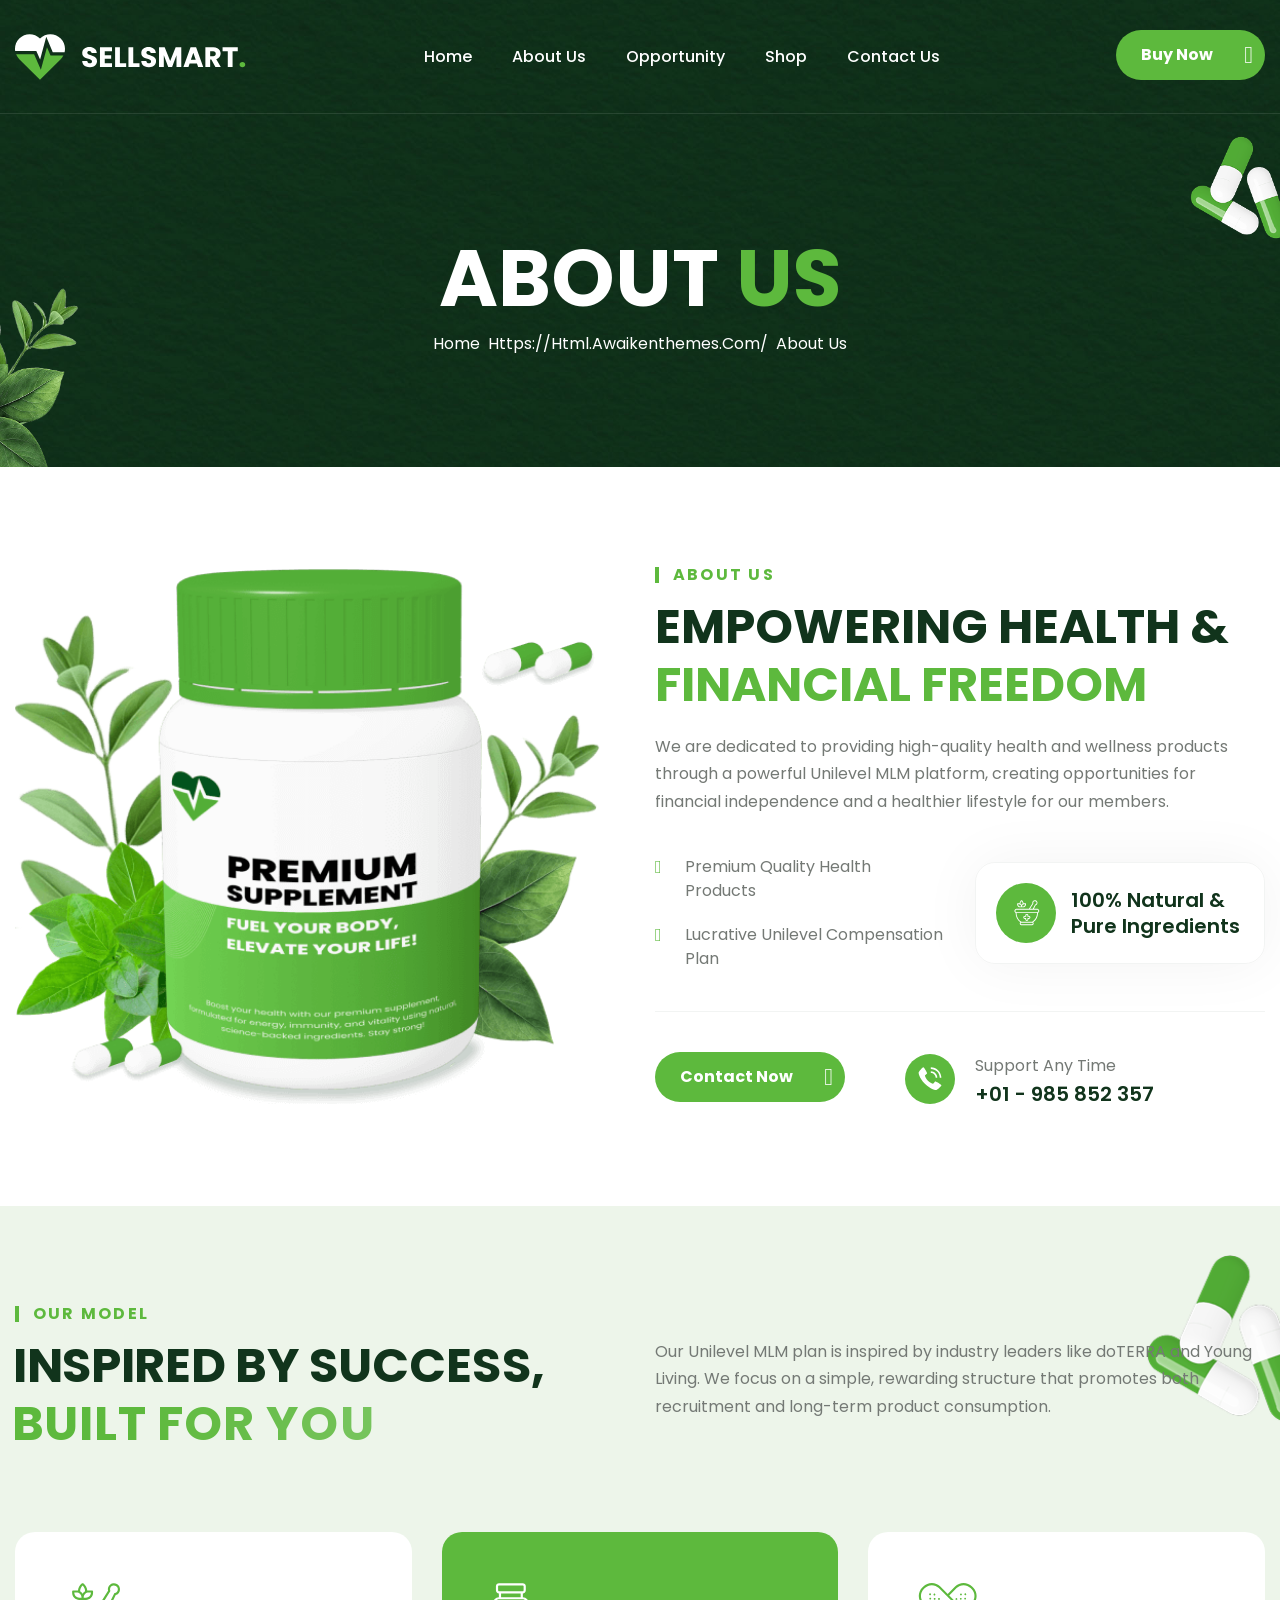
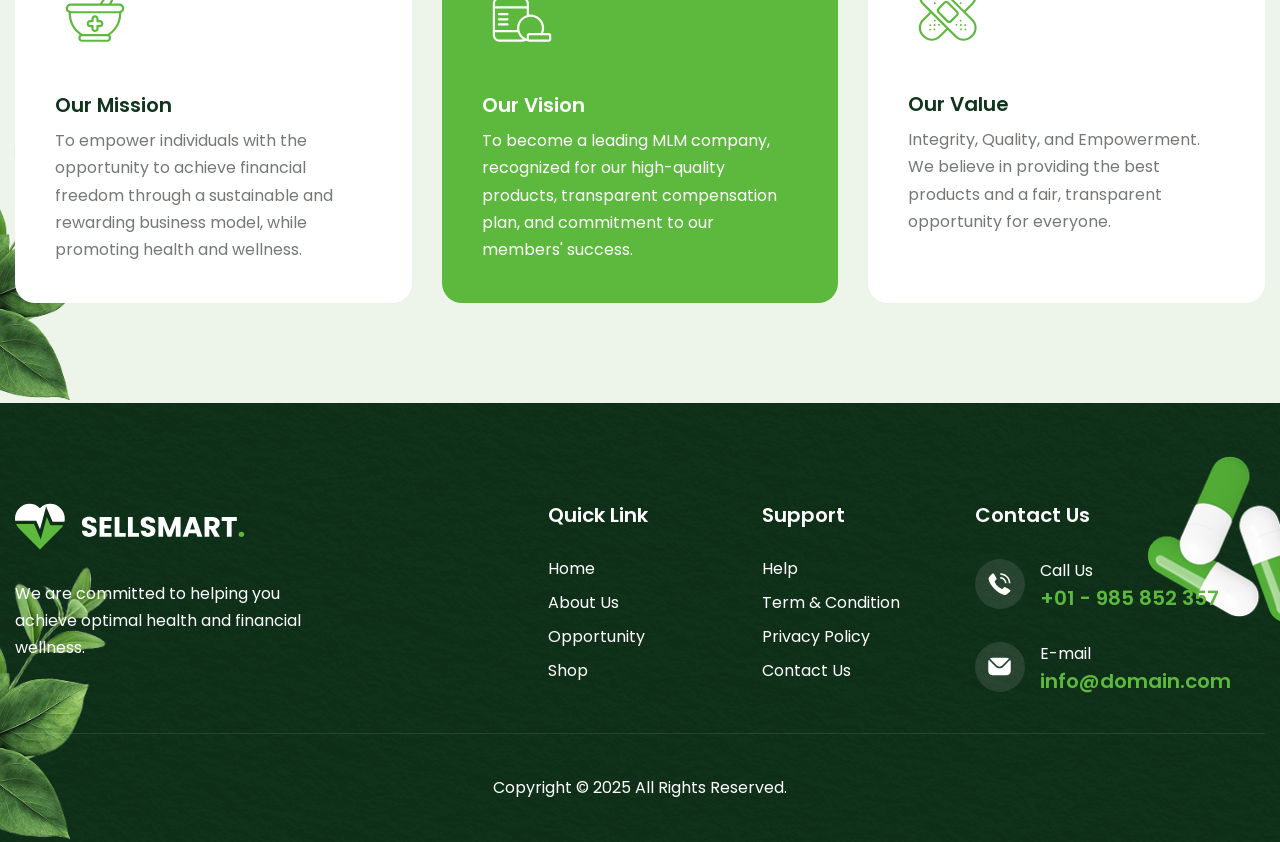
==== public/frontend/about.html @ 07cdd096 "frontend prototype" ====
<!DOCTYPE html>
<html lang="zxx">

<!-- Mirrored from html.awaikenthemes.com/sellsmart/health-supplements/about.html by HTTrack Website Copier/3.x [XR&CO'2014], Mon, 13 Oct 2025 03:26:21 GMT -->
<head>
	<!-- Meta -->
	<meta charset="utf-8">
	<meta http-equiv="X-UA-Compatible" content="IE=edge">
	<meta name="viewport" content="width=device-width, initial-scale=1.0, maximum-scale=1">
	<meta name="description" content="">
	<meta name="keywords" content="">
	<meta name="author" content="Awaiken">
	<!-- Page Title -->
    <title>Gawis Herbal - Unilevel MLM Platform</title>
	<!-- Favicon Icon -->
	<link rel="shortcut icon" type="image/x-icon" href="images/favicon.png">
	<!-- Google Fonts Css-->
	<link rel="preconnect" href="https://fonts.googleapis.com/">
    <link rel="preconnect" href="https://fonts.gstatic.com/" crossorigin>
    <link href="https://fonts.googleapis.com/css2?family=Poppins:ital,wght@0,100;0,200;0,300;0,400;0,500;0,600;0,700;0,800;0,900;1,100;1,200;1,300;1,400;1,500;1,600;1,700;1,800;1,900&amp;display=swap" rel="stylesheet">
	<!-- Bootstrap Css -->
	<link href="css/bootstrap.min.css" rel="stylesheet" media="screen">
	<!-- SlickNav Css -->
	<link href="css/slicknav.min.css" rel="stylesheet">
	<!-- Swiper Css -->
	<link rel="stylesheet" href="css/swiper-bundle.min.css">
	<!-- Font Awesome Icon Css-->
	<link href="css/all.min.css" rel="stylesheet" media="screen">
	<!-- Animated Css -->
	<link href="css/animate.css" rel="stylesheet">
    <!-- Magnific Popup Core Css File -->
	<link rel="stylesheet" href="css/magnific-popup.css">
	<!-- Mouse Cursor Css File -->
	<link rel="stylesheet" href="css/mousecursor.css">
	<!-- Main Custom Css -->
	<link href="css/custom.css" rel="stylesheet" media="screen">
</head>
<body>

    <!-- Preloader Start -->
	<div class="preloader">
		<div class="loading-container">
			<div class="loading"></div>
			<div id="loading-icon"><img src="images/loader.svg" alt=""></div>
		</div>
	</div>
	<!-- Preloader End -->

    <!-- Header Start -->
	<header class="main-header">
		<div class="header-sticky">
			<nav class="navbar navbar-expand-lg">
				<div class="container">
					<!-- Logo Start -->
					<a class="navbar-brand" href="index.html">
						<img src="images/logo.svg" alt="Logo">
					</a>
					<!-- Logo End -->

					<!-- Main Menu Start -->
					<div class="collapse navbar-collapse main-menu">
                        <div class="nav-menu-wrapper">
                            <ul class="navbar-nav mr-auto" id="menu">
                                <li class="nav-item"><a class="nav-link" href="index.html">Home</a></li>
                                <li class="nav-item"><a class="nav-link" href="about.html">About Us</a></li>
                                <li class="nav-item"><a class="nav-link" href="opportunity.html">Opportunity</a></li>
                                <li class="nav-item"><a class="nav-link" href="shop.html">Shop</a></li>
                                <li class="nav-item"><a class="nav-link" href="contact.html">Contact Us</a></li>
                            </ul>
                        </div>

                        <!-- Header Contact Btn Start -->
                        <div class="header-contact-btn">
                            <a href="shop.html" class="btn-default btn-highlighted">Buy Now</a>
                        </div>
                        <!-- Header Contact Btn End -->
					</div>
					<!-- Main Menu End -->
					<div class="navbar-toggle"></div>
				</div>
			</nav>
			<div class="responsive-menu"></div>
		</div>
	</header>
	<!-- Header End -->

    <!-- Page Header Start -->
	<div class="page-header">
		<div class="container">
			<div class="row">
				<div class="col-lg-12">
					<!-- Page Header Box Start -->
					<div class="page-header-box">
						<h1 class="text-anime-style-3" data-cursor="-opaque">About <span>us</span></h1>
						<nav class="wow fadeInUp">
							<ol class="breadcrumb">
								<li class="breadcrumb-item"><a href="index.html">home</a></li>
								<li class="breadcrumb-item active" aria-current="page">about us</li>
							</ol>
						</nav>
					</div>
					<!-- Page Header Box End -->
				</div>
			</div>
		</div>
	</div>
	<!-- Page Header End -->

    <!-- About Us Section Start -->
    <div class="about-us">
        <div class="container">
            <div class="row align-items-center">
                <div class="col-lg-6">
                    <!-- About Images Start -->
                    <div class="about-images">
                        <figure>
                            <img src="images/about-img.png" alt="">
                        </figure>
                    </div>
                    <!-- About Images End -->
                </div>

                <div class="col-lg-6">
                    <!-- About us Content Start -->
                    <div class="about-us-content">
                        <!-- Section Title Start -->
                        <div class="section-title">
                            <h3 class="wow fadeInUp">about us</h3>
                            <h2 class="text-anime-style-3" data-cursor="-opaque">Empowering Health & <span>Financial Freedom</span></h2>
                            <p class="wow fadeInUp" data-wow-delay="0.2s">We are dedicated to providing high-quality health and wellness products through a powerful Unilevel MLM platform, creating opportunities for financial independence and a healthier lifestyle for our members.</p>
                        </div>
                        <!-- Section Title End -->

                        <!-- About Us Body Start -->
                        <div class="about-us-body wow fadeInUp" data-wow-delay="0.4s">
                            <!-- About Us List Start -->
                            <div class="about-us-list">
                                <ul>
                                    <li>Premium Quality Health Products</li>
                                    <li>Lucrative Unilevel Compensation Plan</li>
                                </ul>
                            </div>
                            <!-- About Us List End -->

                            <!-- About Body Item Start -->
                            <div class="about-body-item">
                                <div class="icon-box">
                                    <img src="images/icon-about-body.svg" alt="">
                                </div>
                                <div class="about-body-item-title">
                                    <h3>100% Natural & Pure Ingredients</h3>
                                </div>
                            </div>
                            <!-- About Body Item End -->
                        </div>
                        <!-- About Us Body End -->

                        <!-- About Us Footer Start -->
                        <div class="about-us-footer wow fadeInUp" data-wow-delay="0.6s">
                            <!-- About Us Button Start -->
                            <div class="about-us-btn">
                                <a href="contact.html" class="btn-default">Contact Now</a>
                            </div>
                            <!-- About Us Button End -->

                            <!-- About Contact Box Start -->
                            <div class="about-contact-box">
                                <div class="icon-box">
                                    <img src="images/icon-phone.svg" alt="">
                                </div>
                                <div class="about-contact-box-content">
                                    <p>Support Any Time</p>
                                    <h3><a href="tel:985852357">+01 - 985 852 357</a></h3>
                                </div>
                            </div>
                            <!-- About Contact Box End -->
                        </div>
                        <!-- About Us Footer End -->
                    </div>
                    <!-- About us Content End -->
                </div>
            </div>
        </div>
    </div>
    <!-- About Us Section End -->

    <!-- Our Approach Section Start -->
    <div class="our-approach">
        <div class="container">
            <div class="row section-row align-items-center">
                <div class="col-lg-6">
                    <!-- Section Title Start -->
                    <div class="section-title">
                        <h3 class="wow fadeInUp">Our Model</h3>
                        <h2 class="text-anime-style-3" data-cursor="-opaque">Inspired by Success, <span>Built for You</span></h2>
                    </div>
                    <!-- Section Title End -->
                </div>

                <div class="col-lg-6">
                    <!-- Section Title Content Start -->
                    <div class="section-title-content wow fadeInUp" data-wow-delay="0.2s">
                        <p>Our Unilevel MLM plan is inspired by industry leaders like doTERRA and Young Living. We focus on a simple, rewarding structure that promotes both recruitment and long-term product consumption.</p>
                    </div>
                    <!-- Section Title Content End -->
                </div>
            </div>

            <div class="row approach-list">
                <div class="col-lg-4 col-md-6">
                    <!-- Approach Item Start -->
                    <div class="approach-item wow fadeInUp">
                        <div class="icon-box">
                            <img src="images/icon-approach-1.svg" alt="">
                        </div>
                        <div class="approach-item-content">
                            <h3>Our mission</h3>
                            <p>To empower individuals with the opportunity to achieve financial freedom through a sustainable and rewarding business model, while promoting health and wellness.</p>
                        </div>
                    </div>
                    <!-- Approach Item End -->
                </div>

                <div class="col-lg-4 col-md-6">
                    <!-- Approach Item Start -->
                    <div class="approach-item active wow fadeInUp" data-wow-delay="0.2s">
                        <div class="icon-box">
                            <img src="images/icon-approach-2.svg" alt="">
                        </div>
                        <div class="approach-item-content">
                            <h3>Our vision</h3>
                            <p>To become a leading MLM company, recognized for our high-quality products, transparent compensation plan, and commitment to our members' success.</p>
                        </div>
                    </div>
                    <!-- Approach Item End -->
                </div>

                <div class="col-lg-4 col-md-6">
                    <!-- Approach Item Start -->
                    <div class="approach-item wow fadeInUp" data-wow-delay="0.4s">
                        <div class="icon-box">
                            <img src="images/icon-approach-3.svg" alt="">
                        </div>
                        <div class="approach-item-content">
                            <h3>Our value</h3>
                            <p>Integrity, Quality, and Empowerment. We believe in providing the best products and a fair, transparent opportunity for everyone.</p>
                        </div>
                    </div>
                    <!-- Approach Item End -->
                </div>
            </div>
        </div>
    </div>
    <!-- Our Approach Section End -->

    <!-- Main Footer Start -->
    <footer class="main-footer dark-section">
        <div class="container">
            <div class="row">
                <div class="col-lg-5">
                    <!-- About Footer Start -->
                    <div class="about-footer">
                        <!-- Footer Logo Start -->
                        <div class="footer-logo">
                            <img src="images/footer-logo.svg" alt="">
                        </div>
                        <!-- Footer Logo End -->

                        <!-- About Footer Content Start -->
                        <div class="about-footer-content">
                            <p>We are committed to helping you achieve optimal health and financial wellness.</p>
                        </div>
                        <!-- About Footer Content End -->
                    </div>
                    <!-- About Footer End -->
                </div>

                <div class="col-lg-2 col-md-3 col-6">
                    <!-- Footer Links Start -->
                    <div class="footer-links">
                        <h3>Quick link</h3>
                        <ul>
                            <li><a href="index.html">home</a></li>
                            <li><a href="about.html">about us</a></li>
                            <li><a href="opportunity.html">Opportunity</a></li>
                            <li><a href="shop.html">Shop</a></li>
                        </ul>
                    </div>
                    <!-- Footer Links End -->
                </div>

                <div class="col-lg-2 col-md-3 col-6">
                    <!-- Footer Links Start -->
                    <div class="footer-links">
                        <h3>support</h3>
                        <ul>
                            <li><a href="#">Help</a></li>
                            <li><a href="#">Term & Condition</a></li>
                            <li><a href="#">Privacy Policy</a></li>
                            <li><a href="contact.html">Contact us</a></li>
                        </ul>
                    </div>
                    <!-- Footer Links End -->
                </div>

                <div class="col-lg-3 col-md-6">
                    <!-- Footer Links Start -->
                    <div class="footer-links">
                        <h3>Contact Us</h3>
                        <!-- Footer Contact Item Start -->
                        <div class="footer-contact-item">
                            <div class="icon-box">
                                <img src="images/icon-phone.svg" alt="">
                            </div>
                            <div class="footer-contact-item-content">
                                <p>Call Us</p>
                                <h3><a href="%2b985852357.html">+01 - 985 852 357</a></h3>
                            </div>
                        </div>
                        <!-- Footer Contact Item End -->

                        <!-- Footer Contact Item Start -->
                        <div class="footer-contact-item">
                            <div class="icon-box">
                                <img src="images/icon-mail.svg" alt="">
                            </div>
                            <div class="footer-contact-item-content">
                                <p>E-mail</p>
                                <h3><a href="mailto:info@domain.com">info@domain.com</a></h3>
                            </div>
                        </div>
                        <!-- Footer Contact Item End -->
                    </div>
                    <!-- Footer Links End -->
                </div>

                <div class="col-lg-12">
                    <!-- Footer Copyright Text Start -->
                    <div class="footer-copyright-text">
                        <p>Copyright © 2025 All Rights Reserved.</p>
                    </div>
                    <!-- Footer Copyright Text End -->
                </div>
            </div>
        </div>
    </footer>
    <!-- Main Footer End -->

    <!-- Jquery Library File -->
    <script src="js/jquery-3.7.1.min.js"></script>
    <!-- Bootstrap js file -->
    <script src="js/bootstrap.min.js"></script>
    <!-- Validator js file -->
    <script src="js/validator.min.js"></script>
    <!-- SlickNav js file -->
    <script src="js/jquery.slicknav.js"></script>
    <!-- Swiper js file -->
    <script src="js/swiper-bundle.min.js"></script>
    <!-- Counter js file -->
    <script src="js/jquery.waypoints.min.js"></script>
    <script src="js/jquery.counterup.min.js"></script>
    <!-- Magnific js file -->
    <script src="js/jquery.magnific-popup.min.js"></script>
    <!-- SmoothScroll -->
    <script src="js/SmoothScroll.js"></script>
    <!-- Parallax js -->
    <script src="js/parallaxie.js"></script>
    <!-- MagicCursor js file -->
    <script src="js/gsap.min.js"></script>
    <script src="js/magiccursor.js"></script>
    <!-- Text Effect js file -->
    <script src="js/SplitText.js"></script>
    <script src="js/ScrollTrigger.min.js"></script>
    <!-- YTPlayer js File -->
    <script src="js/jquery.mb.YTPlayer.min.js"></script>
    <!-- Wow js file -->
    <script src="js/wow.min.js"></script>
    <!-- Main Custom js file -->
    <script src="js/function.js"></script>
</body>

<!-- Mirrored from html.awaikenthemes.com/sellsmart/health-supplements/about.html by HTTrack Website Copier/3.x [XR&CO'2014], Mon, 13 Oct 2025 03:26:22 GMT -->
</html>
---- public/frontend/css/mousecursor.css ----
/*! normalize.css v7.0.0 | MIT License | github.com/necolas/normalize.css */
.cb-cursor {
	position: fixed;
	top: 0;
	left: 0;
	z-index: 150;
	contain: layout style size;
	pointer-events: none;
	will-change: transform;
	-webkit-transition: opacity 0.3s, color 0.4s;
	-o-transition: opacity 0.3s, color 0.4s;
	-moz-transition: opacity 0.3s, color 0.4s;
	transition: opacity 0.3s, color 0.4s;
}

.cb-cursor:before {
	content: "";
	position: absolute;
	top: -24px;
	left: -24px;
	display: block;
	width: 48px;
	height: 48px;
	-webkit-transform: scale(0);
	-moz-transform: scale(0);
	-ms-transform: scale(0);
	-o-transform: scale(0);
	transform: scale(0);
	-webkit-border-radius: 50%;
	-moz-border-radius: 50%;
	border-radius: 50%;
	-webkit-transition: opacity 0.1s, -webkit-transform 0.3s ease-in-out;
	transition: opacity 0.1s, -webkit-transform 0.3s ease-in-out;
	-o-transition: opacity 0.1s, -o-transform 0.3s ease-in-out;
	-moz-transition: transform 0.3s ease-in-out, opacity 0.1s, -moz-transform 0.3s ease-in-out;
	transition: transform 0.3s ease-in-out, opacity 0.1s;
	transition: transform 0.3s ease-in-out, opacity 0.1s, -webkit-transform 0.3s ease-in-out, -moz-transform 0.3s ease-in-out, -o-transform 0.3s ease-in-out;
}

.cb-cursor-text {
	position: absolute;
	top: -18px;
	left: -18px;
	width: 36px;
	height: 36px;
	display: -webkit-box;
	display: -webkit-flex;
	display: -moz-box;
	display: -ms-flexbox;
	display: flex;
	-webkit-box-align: center;
	-webkit-align-items: center;
	-moz-box-align: center;
	-ms-flex-align: center;
	align-items: center;
	-webkit-box-pack: center;
	-webkit-justify-content: center;
	-moz-box-pack: center;
	-ms-flex-pack: center;
	justify-content: center;
	-webkit-transform: scale(0) rotate(10deg);
	-moz-transform: scale(0) rotate(10deg);
	-ms-transform: scale(0) rotate(10deg);
	-o-transform: scale(0) rotate(10deg);
	transform: scale(0) rotate(10deg);
	opacity: 0;
	color: white;
	font-size: 16px;
	line-height: 20px;
	text-align: center;
	letter-spacing: -0.01em;
	-webkit-transition: opacity 0.4s, -webkit-transform 0.3s;
	transition: opacity 0.4s, -webkit-transform 0.3s;
	-o-transition: opacity 0.4s, -o-transform 0.3s;
	-moz-transition: opacity 0.4s, transform 0.3s, -moz-transform 0.3s;
	transition: opacity 0.4s, transform 0.3s;
	transition: opacity 0.4s, transform 0.3s, -webkit-transform 0.3s, -moz-transform 0.3s, -o-transform 0.3s;
}

@supports (mix-blend-mode: exclusion) {
	.cb-cursor.-exclusion, .cb-cursor.-opaque {
		mix-blend-mode: exclusion;
	}
}

@supports (mix-blend-mode: exclusion) {
	.cb-cursor.-exclusion:before, .cb-cursor.-opaque:before {
		background: white;
	}
}

.cb-cursor.-normal, .cb-cursor.-text {
	mix-blend-mode: normal;
}

.cb-cursor.-normal:before, .cb-cursor.-text:before {
	background: currentColor;
}

.cb-cursor.-inverse {
	color: white;
}

.cb-cursor.-visible:before {
	-webkit-transform: scale(0.2);
	-moz-transform: scale(0.2);
	-ms-transform: scale(0.2);
	-o-transform: scale(0.2);
	transform: scale(0.2);
}

.cb-cursor.-visible.-active:before {
	-webkit-transform: scale(0.23);
	-moz-transform: scale(0.23);
	-ms-transform: scale(0.23);
	-o-transform: scale(0.23);
	transform: scale(0.23);
	-webkit-transition-duration: 0.2s;
	-moz-transition-duration: 0.2s;
	-o-transition-duration: 0.2s;
	transition-duration: 0.2s;
}

.cb-cursor.-pointer:before {
	-webkit-transform: scale(0);
	-moz-transform: scale(0);
	-ms-transform: scale(0);
	-o-transform: scale(0);
	transform: scale(0);
}

.cb-cursor.-text:before {
	background: #000;
	opacity: 0.80;
	backdrop-filter: blur(10);
	-webkit-transform: scale(1.7);
	-moz-transform: scale(1.7);
	-ms-transform: scale(1.7);
	-o-transform: scale(1.7);
	transform: scale(1.7);
}

.cb-cursor.-text .cb-cursor-text {
	opacity: 1;
	-webkit-transform: scale(1);
	-moz-transform: scale(1);
	-ms-transform: scale(1);
	-o-transform: scale(1);
	transform: scale(1);
}

.cb-cursor.-text.-active:before {
	-webkit-transform: scale(1.6);
	-moz-transform: scale(1.6);
	-ms-transform: scale(1.6);
	-o-transform: scale(1.6);
	transform: scale(1.6);
	-webkit-transition-duration: 0.2s;
	-moz-transition-duration: 0.2s;
	-o-transition-duration: 0.2s;
	transition-duration: 0.2s;
}

.cb-cursor.-opaque:before {
	-webkit-transform: scale(1.32);
	-moz-transform: scale(1.32);
	-ms-transform: scale(1.32);
	-o-transform: scale(1.32);
	transform: scale(1.32);
}

.cb-cursor.-opaque.-active:before {
	-webkit-transform: scale(1.2);
	-moz-transform: scale(1.2);
	-ms-transform: scale(1.2);
	-o-transform: scale(1.2);
	transform: scale(1.2);
}

.cb-cursor.-lg:before {
	-webkit-transform: scale(2);
	-moz-transform: scale(2);
	-ms-transform: scale(2);
	-o-transform: scale(2);
	transform: scale(2);
}

.cb-cursor.-hidden:before {
	-webkit-transform: scale(0);
	-moz-transform: scale(0);
	-ms-transform: scale(0);
	-o-transform: scale(0);
	transform: scale(0);
}

.-color-red {
	color: red;
}

.-color-green {
	color: #51c67d;
}

.cb-demo {
	background: #fff;
}

.cb-demo-content {
	display: -webkit-box;
	display: -webkit-flex;
	display: -moz-box;
	display: -ms-flexbox;
	display: flex;
	-webkit-box-align: center;
	-webkit-align-items: center;
	-moz-box-align: center;
	-ms-flex-align: center;
	align-items: center;
	-webkit-box-pack: center;
	-webkit-justify-content: center;
	-moz-box-pack: center;
	-ms-flex-pack: center;
	justify-content: center;
	height: 100vh;
}

.cb-demo-container {
	padding: 0 20px;
}

@media (min-width: 1600px) {
	.cb-demo-container {
		padding: 0 120px;
	}
}

.cb-demo-row {
	display: -webkit-box;
	display: -webkit-flex;
	display: -moz-box;
	display: -ms-flexbox;
	display: flex;
	-webkit-box-pack: center;
	-webkit-justify-content: center;
	-moz-box-pack: center;
	-ms-flex-pack: center;
	justify-content: center;
	text-align: center;
	margin: 30px 0;
}

@media (min-width: 1600px) {
	.cb-demo-row {
		margin: 60px 0;
	}
}

.cb-demo-item {
	position: relative;
	-webkit-box-flex: 1;
	-webkit-flex: 1;
	-moz-box-flex: 1;
	-ms-flex: 1;
	flex: 1;
	padding: 50px 30px;
	margin: 0 20px;
	color: #000;
}

@media (min-width: 1600px) {
	.cb-demo-item {
		padding: 90px 30px;
		margin: 0 30px;
	}
}

.cb-demo-item-title {
	position: relative;
	margin: 0 0 25px 0;
	font-size: 30px;
	font-weight: bold;
}

.cb-demo-item-text {
	position: relative;
	max-width: 70%;
	margin: 0 auto;
	color: rgba(0, 0, 0, 0.5);
	font-size: 16px;
	font-weight: 300;
	line-height: 150%;
}

.cb-demo-item:before {
	content: "";
	display: block;
	position: absolute;
	top: 0;
	left: 0;
	right: 0;
	bottom: 0;
	-webkit-border-radius: 30px;
	-moz-border-radius: 30px;
	border-radius: 30px;
	background: #f8f8f8;
	-webkit-transition: -webkit-box-shadow 0.2s;
	transition: -webkit-box-shadow 0.2s;
	-o-transition: box-shadow 0.2s;
	-moz-transition: box-shadow 0.2s, -moz-box-shadow 0.2s;
	transition: box-shadow 0.2s;
	transition: box-shadow 0.2s, -webkit-box-shadow 0.2s, -moz-box-shadow 0.2s;
}
---- public/frontend/css/custom.css ----
/* ----------------------------------------------------------------------------------------
* Author        : Awaiken
* Template Name : Sellsmart - Single Product Landing page HTML Template
* File          : CSS File
* Version       : 1.0
* ---------------------------------------------------------------------------------------- */
/* INDEX
----------------------------------------------------------------------------------------
01. Global Variables
02. General css
03. Header css
04. Hero css
05. Scrolling Ticker css
06. About Us css
07. Why Choose us css
08. Our Products css
09. Our Key Points css
10. What We Do css
11. Intro Video css
12. Our Best Seller css
13. CTA Box css
14. Our FAQs css
15. Premium Products css
16. Our Testimonials css
17. Our Blog css
18. Footer css
19. About Us Page css
20. Blog Archive css
21. Blog Single css
22. Features Page css
23. Testimonials Page css
24. FAQs Page css
25. Contact Us Page css
26. 404 Error Page css
27. Responsive css
-------------------------------------------------------------------------------------- */

/************************************/
/*** 	 01. Global Variables	  ***/
/************************************/

:root{
	--primary-color				: #11341C;
	--secondary-color			: #EDF5EA;
	--text-color				: #747975;
	--accent-color				: #5DB93D;
	--white-color				: #FFFFFF;
	--divider-color				: #11341C0D;
	--dark-divider-color		: #FFFFFF1A;
	--error-color				: rgb(230, 87, 87);
	--default-font				: "Poppins", sans-serif;
}

/************************************/
/*** 	   02. General css		  ***/
/************************************/

body{
	position: relative;
	font-family: var(--default-font);
	font-size: 16px;
	font-weight: 400;
	line-height: 1em;
	color: var(--text-color);
	background: var(--white-color);
}

::-webkit-scrollbar-track{
	background-color: var(--secondary-color);
	border-left: 1px solid var(--secondary-color);
}
::-webkit-scrollbar{
	width: 7px;
	background-color: var(--secondary-color);
}
::-webkit-scrollbar-thumb{
	background: var(--accent-color);
}

::selection{
	color: var(--white-color);
	background-color: var(--accent-color);
	filter: invert(1);
}

p{
	line-height: 1.7em;
	margin-bottom: 1.57em;
}

h1,
h2,
h3,
h4,
h5,
h6{
	margin :0;
	font-weight: 600;
	line-height: 1.2em;
	color: var(--primary-color);
}

figure{
	margin: 0;
}

img{
	max-width: 100%;
}

a{
	text-decoration: none;
}

a:hover{
	text-decoration: none;
	outline: 0;
}

a:focus{
	text-decoration: none;
	outline: 0;
}

html,
body{
	width: 100%;
	overflow-x: clip;
}

.container{
	max-width: 1300px;
}

.container,
.container-fluid,
.container-lg,
.container-md,
.container-sm,
.container-xl,
.container-xxl{
	position: relative;
    padding-right: 15px;
    padding-left: 15px;
	z-index: 1;
}

.image-anime{
	position: relative;
	overflow: hidden;
}

.image-anime:after{
	content: "";
	position: absolute;
    width: 200%;
    height: 0%;
    left: 50%;
    top: 50%;
    background-color: rgba(255,255,255,.3);
    transform: translate(-50%,-50%) rotate(-45deg);
    z-index: 1;
}

.image-anime:hover:after{
    height: 250%;
    transition: all 600ms linear;
    background-color: transparent;
}

.reveal{
	position: relative;
    display: -webkit-inline-box;
    display: -ms-inline-flexbox;
    display: inline-flex;
    visibility: hidden;
    overflow: hidden;
}

.reveal img{
    height: 100%;
    width: 100%;
    -o-object-fit: cover;
    object-fit: cover;
    -webkit-transform-origin: left;
    transform-origin: left;
}

.row{
    margin-right: -15px;
    margin-left: -15px;
}

.row > *{
	padding-right: 15px;
	padding-left: 15px;
}

.row.no-gutters{
    margin-right: 0px;
    margin-left: 0px;
}

.row.no-gutters > *{
    padding-right: 0px;
    padding-left: 0px;
}

.btn-default{
	position: relative;
    display: inline-block;
    background: var(--accent-color);
	border-radius: 100px;
    font-size: 16px;
    font-weight: 700;
    line-height: 1em;
    text-transform: capitalize;
    color: var(--white-color);
    border: none;
    padding: 17px 52px 17px 25px;
    transition: all 0.4s ease-in-out;
    overflow: hidden;
    z-index: 0;
}

.btn-default::before{
	content: '\f0a9';
    font-family: 'Font Awesome 6 Free';
    position: absolute;
    top: 50%;
    right: 12px;
    transform: translateY(-50%);
    font-size: 24px;
	line-height: normal;
    color: var(--white-color);
    border-radius: 50%;
    transition: all 0.4s ease-in-out;
}

.btn-default::after{
	content: '';
    display: block;
    position: absolute;
    top: 0;
    bottom: 0;
    left: -15%;
	right: 0;
    width: 0;
    height: 106%;
    background: var(--primary-color);
    transform: skew(45deg);
    transition: all 0.4s ease-in-out;
    z-index: -1;
}

.btn-default:hover:after{
	width: 100%;
    transform: skew(0deg);
    left: 0;
}

.btn-default.btn-highlighted:hover,
.btn-default.btn-highlighted:hover::before{
	color: var(--primary-color);
}

.btn-default.btn-highlighted::after{
	background: var(--white-color);
}

.btn-default.border-btn{
	background: transparent;
	border: 1px solid var(--accent-color);
	color: var(--accent-color);
	padding: 16px 51px 16px 24px;
}

.btn-default.border-btn::before{
	color: var(--accent-color);
}

.btn-default.border-btn:hover,
.btn-default.border-btn:hover::before{
	color: var(--white-color);
}

.btn-default.border-btn::after{
	background: var(--accent-color);
}

.readmore-btn{
	position: relative;
	display: inline-block;
	font-size: 16px;
	font-weight: 700;
	line-height: normal;
	text-transform: capitalize;
	color: var(--accent-color);
	padding-right: 38px;
	transition: all 0.4s ease-in-out;
}

.readmore-btn:hover{
	color: var(--primary-color);
}

.readmore-btn::before{
	content: '\f0a9';
    font-family: 'Font Awesome 6 Free';
    position: absolute;
    top: 50%;
    right: 0;
    transform: translate(-3px, -50%);
    font-size: 24px;
	line-height: normal;
    color: var(--accent-color);
    border-radius: 50%;
    transition: all 0.4s ease-in-out;
}

.readmore-btn:hover::before{
	color: var(--primary-color);
	transform: translate(0, -50%);
}

.cb-cursor:before{
	background: var(--accent-color);
}

.preloader{
	position: fixed;
	top: 0;
	left: 0;
	right: 0;
	bottom: 0;
	z-index: 1000;
	background: var(--primary-color);
	display: flex;
	align-items: center;
	justify-content: center;
}

.loading-container,
.loading{
	height: 100px;
	position: relative;
	width: 100px;
	border-radius: 100%;
}

.loading-container{
	margin: 40px auto;
}

.loading{
	border: 1px solid transparent;
	border-color: transparent var(--accent-color) transparent var(--accent-color);
	animation: rotate-loading 1.5s linear 0s infinite normal;
	transform-origin: 50% 50%;
}

.loading-container:hover .loading,
.loading-container .loading{
	transition: all 0.5s ease-in-out;
}

#loading-icon{
	position: absolute;
	top: 50%;
	left: 50%;
	max-width: 66px;
	transform: translate(-50%, -50%);
}

@keyframes rotate-loading{
	0%{
		transform: rotate(0deg);
	}

	100%{
		transform: rotate(360deg);
	}
}

.section-row{
	margin-bottom: 80px;
}

.section-row .section-title{
	margin-bottom: 0;
}

.section-title{
	margin-bottom: 40px;
}

.section-title h3{
	display: inline-block;
	font-size: 16px;
    font-weight: 700;
	line-height: 1em;
	letter-spacing: 0.14em;
    text-transform: uppercase;
    color: var(--accent-color);
	border-left: 4px solid var(--accent-color);
	padding-left: 14px;
    margin-bottom: 15px;
}

.section-title h1{
	font-size: 80px;
	font-weight: 700;
	line-height: 1.1em;
	text-transform: uppercase;
	margin-bottom: 0;
	cursor: none;
}

.section-title h2{
	font-size: 48px;
	font-weight: 700;
	text-transform: uppercase;
	margin-bottom: 0;
	cursor: none;
}

.section-title h1 span,
.section-title h2 span{
	color: var(--accent-color);
}

.section-title p{
	margin-top: 20px;
	margin-bottom: 0;
}

.section-title-content p{
	margin: 0;
}

.section-btn{
	text-align: right;
}

.section-content-btn .section-btn{
	text-align: left;
	margin-top: 30px;
}

.dark-section{
	position: relative;
	background-image: url('../images/dark-section-bg.png');
	background-repeat: no-repeat;
	background-position: center center;
	background-size: cover;
}

.dark-section .section-title h1,
.dark-section .section-title h2,
.dark-section .section-title-content p,
.dark-section .section-title p{
	color: var(--white-color);
}

.help-block.with-errors ul{
	margin: 0;
	text-align: left;
}

.help-block.with-errors ul li{
	color: var(--error-color);
	font-weight: 500;
	font-size: 14px;
}

/************************************/
/**** 	   03. Header css		 ****/
/************************************/

header.main-header{
	position: absolute;
    top: 0;
    width: 100%;
    border-bottom: 1px solid var(--dark-divider-color);
    z-index: 100;
}

header.main-header .header-sticky{
	position: relative;
	top: 0;
	z-index: 100;
}

header.main-header .header-sticky.hide{
	transform: translateY(-100%);
	transition: transform 0.3s ease-in-out;
	border-radius: 0;
}

header.main-header .header-sticky.active{
	position: fixed;
	top: 0;
	left: 0;
	right: 0;
	border-radius: 0;
    transform: translateY(0);
	background: var(--primary-color);
	border-bottom: 1px solid var(--dark-divider-color);
}

.navbar{
	padding: 30px 0;
	align-items: center;
}

.navbar-brand{
	padding: 0;
	margin: 0;
}

.main-menu .nav-menu-wrapper{
	flex: 1;
	text-align: center;
	margin: 0 20px;
}

.main-menu .nav-menu-wrapper > ul{
	align-items: center;
	display: inline-flex;
}

.main-menu ul li{
	margin: 0;
	position: relative;
}

.main-menu ul li a{
	font-size: 16px;
	font-weight: 500;
	line-height: 1.1em;
	padding: 15px 20px !important;
	color: var(--white-color);
	text-transform: capitalize;
	transition: all 0.3s ease-in-out;
}

.main-menu ul li.submenu > a:after{
	content: '\f107';
	font-family: 'FontAwesome';
	font-weight: 900;
	font-size: 14px;
	margin-left: 8px;
}

.main-menu ul li a:hover,
.main-menu ul li a:focus{
	color: var(--accent-color);
}

.main-menu ul ul{
	visibility: hidden;
	opacity: 0;
	transform: scale(1,0.8);
	transform-origin: top;
	padding: 0;
	margin: 0;
	list-style: none;
	width: 235px;
	border-radius: 20px;
	position: absolute;
	left: 0;
	top: 100%;
	background: var(--accent-color);
	transition: all 0.3s ease-in-out;
	text-align: left;
}

.main-menu ul li.submenu:first-child ul{
    width: 235px;
}

.main-menu ul ul ul{
	left: 100%;
	top: 0;
	text-align: left;
}

.main-menu ul li:hover > ul{
	visibility: visible;
	opacity: 1;
	transform: scale(1,1);
    padding: 5px 0;
}

.main-menu ul li.submenu ul li.submenu > a:after{
    content: '\f105';
    float: right;
}

.main-menu ul ul li{
	margin: 0;
	padding: 0;
}

.main-menu ul ul li a{
	color: var(--white-color);
	padding: 8px 20px !important;
	transition: all 0.3s ease-in-out;
}

.main-menu ul ul li a:hover,
.main-menu ul ul li a:focus{
	color: var(--primary-color);
	background-color: transparent;
	padding: 8px 20px 8px 23px !important;
}

.main-menu ul li.highlighted-menu{
    display: none;
}

.responsive-menu,
.navbar-toggle{
	display: none;
}

.responsive-menu{
	top: 0;
	position: relative;
}

.slicknav_btn{
	background: var(--accent-color);
	padding: 0;
	display: flex;
	align-items: center;
	justify-content: center;
	width: 38px;
	height: 38px;
	margin: 0;
	border-radius: 8px;
}

.slicknav_icon .slicknav_icon-bar{
	display: block;
	width: 100%;
	height: 3px;
	width: 22px;
	background-color: var(--white-color);
	border-radius: 6px;
	margin: 4px auto !important;
	transition: all 0.1s ease-in-out;
}

.slicknav_icon .slicknav_icon-bar:first-child{
	margin-top: 0 !important;
}

.slicknav_icon .slicknav_icon-bar:last-child{
	margin-bottom: 0 !important;
}

.navbar-toggle a.slicknav_btn.slicknav_open .slicknav_icon span.slicknav_icon-bar:nth-child(1){
    transform: rotate(-45deg) translate(-5px, 5px);
	background-color: var(--white-color);
}

.navbar-toggle a.slicknav_btn.slicknav_open .slicknav_icon span.slicknav_icon-bar:nth-child(2){
    opacity: 0;
}

.navbar-toggle a.slicknav_btn.slicknav_open .slicknav_icon span.slicknav_icon-bar:nth-child(3){
    transform: rotate(45deg) translate(-5px, -5px);
	background-color: var(--white-color);
}

.slicknav_menu{
	position: absolute;
    width: 100%;
	padding: 0;
	background: var(--accent-color);
}

.slicknav_menu ul{
	margin: 5px 0;
}

.slicknav_menu ul ul{
	margin: 0;
}

.slicknav_nav .slicknav_row,
.slicknav_nav li a{
	position: relative;
	font-size: 16px;
	font-weight: 500;
	text-transform: capitalize;
	padding: 6px 20px;
	color: var(--white-color);
	line-height: normal;
	margin: 0;
	border-radius: 0 !important;
	transition: all 0.3s ease-in-out;
}

.slicknav_nav a:hover,
.slicknav_nav a:focus,
.slicknav_nav .slicknav_row:hover{
	background-color: transparent;
	color: var(--primary-color);
}

.slicknav_menu ul ul li a{
    padding: 6px 20px 6px 30px;
}

.slicknav_arrow{
	font-size: 0 !important;
}

.slicknav_arrow:after{
	content: '\f107';
	font-family: 'FontAwesome';
	font-weight: 900;
	font-size: 12px;
	margin-left: 8px;
	color: var(--white-color);
	position: absolute;
	right: 15px;
	top: 50%;
	transform: translateY(-50%);
	transition: all 0.3s ease-out;
}

.slicknav_open > a .slicknav_arrow:after{
    transform: translateY(-50%) rotate(-180deg);
	color: var(--primary-color);
}

/************************************/
/***        04. Hero css	      ***/
/************************************/

.hero{
	position: relative;
	padding: 220px 0 105px;
}

.hero::before{
	content: '';
	display: block;
	position: absolute;
	left: -120px;
	bottom: 0;
	background: url('../images/section-bg-1.png') no-repeat;
	background-position: center center;
	background-size: cover;
	width: 250px;
    height: 300px;
	z-index: 2;
}

.hero::after{
	content: '';
	display: block;
	position: absolute;
	right: -30px;
	top: 20%;
	background: url('../images/section-bg-2.png') no-repeat;
	background-position: center center;
	background-size: cover;
	width: 180px;
	height: 180px;
	z-index: 1;
}

.hero .container{
	position: relative;
	z-index: 3;
}

.hero.hero-video{
	padding: 290px 0 175px;
}

.hero.hero-video .hero-bg-video::before{
	content: '';
    display: block;
    position: absolute;
    top: 0;
    bottom: 0;
    left: 0;
    right: 0;
	background: var(--primary-color);
    opacity: 90%;
    width: 100%;
    height: 100%;
    z-index: 0;
}

.hero.hero-video .hero-bg-video{
	position: absolute;
	top: 0;
	right: 0;
	left: 0;
	bottom: 0;
	width: 100%;
	height: 100%;
}

.hero.hero-video .hero-bg-video video{
	width: 100%;
	height: 100%;
	object-fit: cover;
}

.hero.hero-video.hero-slider-layout{
	background: none;
	padding: 0;
}

.hero.hero-slider-layout .hero-slide{
	position: relative;
    padding: 290px 0 175px;
}

.hero.hero-slider-layout .hero-slide::before{
	content: '';
    display: block;
    position: absolute;
    top: 0;
    bottom: 0;
    left: 0;
    right: 0;
    background: var(--primary-color);
	opacity: 90%;
    width: 100%;
    height: 100%;
    z-index: 2;
}

.hero.hero-slider-layout .hero-slide .hero-slider-image{
	position: absolute;
	top: 0;
	right: 0;
	left: 0;
	bottom: 0;
}

.hero.hero-slider-layout .hero-slide .hero-slider-image img{
	width: 100%;
	height: 100%;
	object-fit: cover;
}

.hero.hero-slider-layout .hero-pagination{
	position: absolute;
    bottom: 30px;
	text-align: center;
	z-index: 2;
}

.hero.hero-slider-layout .hero-pagination .swiper-pagination-bullet{
    width: 12px;
    height: 12px;
    background: var(--dark-divider-color);
    opacity: 1;
    transition: all 0.3s ease-in-out;
    margin: 0 5px;
}

.hero.hero-slider-layout .hero-pagination .swiper-pagination-bullet-active{
    background-color: var(--accent-color);
}

.hero.hero-video .hero-content{
	text-align: center;
}

.hero.hero-video .hero-content .section-title p{
	width: 100%;
	max-width: 800px;
	margin: 20px auto 0;
}

.hero.hero-video .hero-content .hero-list ul,
.hero.hero-video .hero-content .hero-btn{
	justify-content: center;
}

.hero-list ul{
	list-style: none;
	margin: 0;
	padding: 0;
	display: flex;
	flex-wrap: wrap;
	gap: 20px 30px;
}

.hero-list ul li{
	position: relative;
	display: inline-block;
	text-transform: capitalize;
	line-height: 1.5em;
	color: var(--white-color);
	text-align: left;
	padding-left: 30px;
}

.hero-list ul li:last-child{
	margin-bottom: 0;
}

.hero-list ul li::before{
	content: '\f058';
    font-family: 'FontAwesome';
	position: absolute;
    top: 0;
    left: 0;
    font-size: 18px;
    color: var(--accent-color);
}

.hero-btn{
	display: flex;
	flex-wrap: wrap;
	gap: 30px;
	margin-top: 60px;
}

.hero-image figure{
	display: block;
}

.hero-image img{
	width: 100%;
	aspect-ratio: 1 / 0.825;
	object-fit: cover;
}

/************************************/
/***   05. Scrolling Ticker css   ***/
/************************************/

.our-scrolling-ticker{
	background-color: var(--accent-color);
	padding: 25px 0;
}

.scrolling-ticker-box{
	--gap: 15px;
	position: relative;
	display: flex;
	overflow: hidden;
	user-select: none;
	gap: var(--gap);
	align-items: center;
}

.scrolling-content{
	flex-shrink: 0;
	display: flex;
	gap: var(--gap);
	min-width: 100%;
	animation: scroll 40s linear infinite;
}

.scrolling-content span{
	display: inline-block;
	font-size: 36px;
	font-weight: 700;
	line-height: 1.2em;
	text-transform: uppercase;
	color: var(--white-color);
}

.scrolling-content span img{
	width: 26px;
	margin-right: 15px;
}

@keyframes scroll{
	from{
		transform: translateX(0);
	}

	to{
		transform: translateX(calc(-100% - var(--gap)));
	}
}

/************************************/
/*** 	   06. About Us css 	  ***/
/************************************/

.about-us{
	padding: 100px 0;
}

.about-images{
	margin-right: 25px;
}

.about-images figure{
	display: block;
}

.about-images img{
	width: 100%;
	aspect-ratio: 1 / 0.914;
	object-fit: cover;
}

.about-us-body{
    display: flex;
    align-items: center;
    flex-wrap: wrap;
    gap: 30px;
}

.about-us-list{
    width: calc(50% - 15px);
}

.about-us-list ul{
	list-style: none;
	margin: 0;
	padding: 0;
}

.about-us-list ul li{
	position: relative;
	text-transform: capitalize;
	line-height: 1.5em;
	padding-left: 30px;
	margin-bottom: 20px;
}

.about-us-list ul li:last-child{
	margin-bottom: 0;
}

.about-us-list ul li::before{
	content: '\f058';
    font-family: 'FontAwesome';
	position: absolute;
    top: 0;
    left: 0;
    font-size: 18px;
    color: var(--accent-color);
}

.about-body-item{
	width: calc(50% - 15px);
	display: flex;
	align-items: center;
	border: 1px solid var(--divider-color);
    box-shadow: 0px 0px 60px 0px #0000000D;
	border-radius: 20px;
	padding: 20px;
}

.about-body-item .icon-box{
	position: relative;
	width: 60px;
	height: 60px;
	background: var(--accent-color);
	border-radius: 50%;
	display: flex;
	align-items: center;
	justify-content: center;
	margin-right: 15px;
}

.about-body-item .icon-box::before{
    content: '';
    display: block;
    position: absolute;
    top: 0;
    left: 0;
	right: 0;
	left: 0;
    background: var(--primary-color);
    border-radius: 50%;
    width: 100%;
    height: 100%;
    transform: scale(0);
    transition: all 0.4s ease-in-out;
}

.about-body-item:hover .icon-box::before{
	transform: scale(1);
}

.about-body-item .icon-box img{
	position: relative;
	width: 100%;
	max-width: 35px;
	z-index: 1;
}

.about-body-item-title{
	position: relative;
	width: calc(100% - 75px);
	z-index: 1;
}

.about-body-item-title h3{
	font-size: 20px;
	line-height: 1.3em;
}

.about-us-footer{
    display: flex;
	align-items: center;
    flex-wrap: wrap;
    gap: 30px 60px;
    border-top: 1px solid var(--divider-color);
    margin-top: 40px;
    padding-top: 40px;
}

.about-contact-box{
	display: flex;
	align-items: center;
}

.about-contact-box .icon-box{
	position: relative;
	width: 50px;
	height: 50px;
	background-color: var(--accent-color);
	border-radius: 50%;
	display: flex;
	align-items: center;
	justify-content: center;
	margin-right: 20px;
}

.about-contact-box .icon-box:before{
	content: '';
    position: absolute;
    top: 0;
    bottom: 0;
    left: 0;
    right: 0;
    background-color: var(--primary-color);
    border-radius: 50%;
    height: 100%;
    width: 100%;
	transform: scale(0);
    transition: all 0.4s ease-in-out;
	z-index: 0;
}

.about-contact-box:hover .icon-box::before{
	transform: scale(1);
}

.about-contact-box .icon-box img{
	position: relative;
	width: 100%;
	max-width: 26px;
	z-index: 1;
}

.about-contact-box-content p{
    margin-bottom: 3px;
}

.about-contact-box-content h3{
	font-size: 20px;
	text-transform: capitalize;
}

.about-contact-box-content h3 a{
	color: inherit;
	transition: all 0.3s ease-in-out;
}

.about-contact-box-content h3 a:hover{
	color: var(--accent-color);
}

/************************************/
/*** 	 07. Why Choose us css 	  ***/
/************************************/

.why-choose-us{
	position: relative;
	background-color: var(--secondary-color);
	padding: 100px 0;
}

.why-choose-us::before{
	content: '';
	display: block;
	position: absolute;
	left: -120px;
	bottom: 0;
	background: url('../images/section-bg-1.png') no-repeat;
	background-position: center center;
	background-size: cover;
	width: 250px;
    height: 300px;
	z-index: 0;
}

.why-choose-us::after{
	content: '';
	display: block;
	position: absolute;
	right: -30px;
	top: 5%;
	background: url('../images/section-bg-2.png') no-repeat;
	background-position: center center;
	background-size: cover;
	width: 180px;
	height: 180px;
	z-index: 0;
}

.why-choose-box{
	display: flex;
	flex-wrap: wrap;
	align-items: center;
	gap: 30px;
}

.why-choose-item-box-1,
.why-choose-item-box-2{
	width: calc(31% - 20px);
}

.why-choose-item{
	position: relative;
	text-align: center;
	padding-right: 80px;
	margin-bottom: 120px;
}

.why-choose-item:last-child{
	margin-bottom: 0;
}

.why-choose-item-box-2 .why-choose-item{
	padding: 0 0 0 80px;
}

.why-choose-item::before{
	content: '';
	position: absolute;
	top: 50%;
	right: 0;
	background: url('../images/why-choose-arrow.svg') no-repeat;
	background-size: cover;
	background-position: center center;
	width: 76px;
	height: 50px;
	transform: translateY(-50%);
}

.why-choose-item-box-1 .why-choose-item:nth-child(even)::before{
	transform: rotateX(180deg) translateY(50%);
}

.why-choose-item-box-2 .why-choose-item::before{
	right: auto;
	left: 0;
	transform: rotateY(180deg) translateY(-50%);
}

.why-choose-item-box-2 .why-choose-item:nth-child(even)::before{
	transform: rotateX(180deg) rotateY(180deg) translateY(50%);
}

.why-choose-item .icon-box{
	width: 150px;
	height: 150px;
	background: var(--white-color);
	border: 1px solid var(--divider-color);
	box-shadow: 0px 0px 60px 0px #0000000D;
	border-radius: 50%;
	display: flex;
	justify-content: center;
	align-items: center;
	margin: 0 auto 30px;
}

.why-choose-item .icon-box img{
	width: 100%;
	max-width: 100px;
}

.why-choose-item-content h3{
	font-size: 20px;
	margin-bottom: 15px;
	color: var(--accent-color);
}

.why-choose-item-content p{
	margin-bottom: 0;
}

.why-choose-image{
	width: calc(38% - 20px);
}

.why-choose-image figure{
	display: block;
}

.why-choose-image img{
	width: 100%;
	aspect-ratio: 1 / 0.75;
	object-fit: cover;
}

/************************************/
/*** 	 08. Our Products css 	  ***/
/************************************/

.our-products{
	padding: 100px 0;
}

.product-item{
	text-align: center;
	border: 1px solid var(--divider-color);
	border-radius: 20px;
	padding: 20px;
}

.product-image{
	margin-bottom: 20px;
}

.product-image figure{
	display: block;
	border-radius: 20px;
}

.product-image img{
	width: 100%;
	aspect-ratio: 1 / 1.186;
	object-fit: cover;
	border-radius: 20px;
}

.product-title{
	margin-bottom: 10px;
}

.product-title h3{
	font-size: 20px;
}

.product-item-body{
	display: flex;
	align-items: center;
	justify-content: space-between;
	gap: 15px;
}

.product-rating{
	display: flex;
	gap: 1px;
}

.product-rating i{
	font-size: 14px;
	color: var(--accent-color);
}

.product-price p{
	color: var(--primary-color);
	margin-bottom: 0;
}

.product-btn{
	display: flex;
	align-items: center;
	justify-content: center;
	margin-top: 60px;
}

.product-slider .product-button-next,
.product-slider .product-button-prev{
	position: relative;
	width: 40px;
	height: 40px;
	background: var(--secondary-color);
	border-radius: 50%;
	transition: all 0.4s ease-in-out;
}

.product-slider .product-button-next{
	margin-left: 20px;
}

.product-slider .product-button-next:hover,
.product-slider .product-button-prev:hover{
	background: var(--accent-color);
}

.product-slider .product-button-next::before,
.product-slider .product-button-prev::before{
	content: '\f061';
	font-family: 'FontAwesome';
	position: absolute;
    top: 0;
    bottom: 0;
    left: 0;
    right: 0;
	font-size: 20px;
	color: var(--accent-color);
    display: flex;
    align-items: center;
    justify-content: center;
    transition: all 0.4s ease-in-out;
}

.product-slider .product-button-prev::before{
	transform: rotate(180deg);
}

.product-slider .product-button-next:hover:before,
.product-slider .product-button-prev:hover:before{
	color: var(--white-color);
}

.our-product-benefits{
    display: flex;
    flex-wrap: wrap;
    gap: 30px;
    margin-top: 100px;
}

.product-benefit-item{
    width: calc(25% - 22.5px);
    display: flex;
    align-items: center;
}

.product-benefit-item .icon-box{
    position: relative;
    width: 80px;
    height: 80px;
    background: var(--white-color);
    border-radius: 50%;
    box-shadow: 0px 0px 60px 0px #00000012;
    display: flex;
    justify-content: center;
    align-items: center;
    margin-right: 20px;
}

.product-benefit-item .icon-box::before{
    content: '';
    display: block;
    position: absolute;
    top: 0;
    left: 0;
	right: 0;
	left: 0;
    background: var(--primary-color);
    border-radius: 50%;
    width: 100%;
    height: 100%;
    transform: scale(0);
    transition: all 0.4s ease-in-out;
}

.product-benefit-item:hover .icon-box::before{
    transform: scale(1);
}

.product-benefit-item .icon-box img{
    position: relative;
    width: 100%;
    max-width: 45px;
    transition: all 0.4s ease-in-out;
    z-index: 1;
}

.product-benefit-item:hover .icon-box img{
    filter: brightness(0) invert(1);
}

.product-benefit-content{
    width: calc(100% - 100px);
}

.product-benefit-content h3{
    font-size: 20px;
    line-height: 1.4em;
}

/************************************/
/*** 	09. Our Key Points css	  ***/
/************************************/

.our-key-points{
	position: relative;
	padding: 100px 0;
}

.our-key-points::before{
	content: '';
	display: block;
	position: absolute;
	left: -120px;
	bottom: 0;
	background: url('../images/section-bg-1.png') no-repeat;
	background-position: center center;
	background-size: cover;
	width: 250px;
    height: 300px;
	z-index: 0;
}

.our-key-points::after{
	content: '';
	display: block;
	position: absolute;
	right: -30px;
	top: 5%;
	background: url('../images/section-bg-2.png') no-repeat;
	background-position: center center;
	background-size: cover;
	width: 180px;
	height: 180px;
	z-index: 0;
}

.key-points-step-item{
	position: relative;
	display: flex;
	flex-wrap: wrap;
	margin-bottom: 60px;
}

.key-points-step-item:last-child{
	margin-bottom: 0;
}

.key-points-steo-no{
	position: relative;
	width: 60px;
	height: 60px;
	display: flex;
	justify-content: center;
	align-items: center;
	background: var(--accent-color);
	border-radius: 50%;
	margin-right: 30px;
}

.key-points-steo-no::before{
	content: '';
    display: block;
    position: absolute;
    top: 0;
	bottom: 0;
	right: 0;
	left: 0;
    background: var(--white-color);
    border-radius: 50%;
    width: 100%;
    height: 100%;
    transform: scale(0);
    transition: all 0.4s ease-in-out;
}

.key-points-step-item:hover .key-points-steo-no::before{
	transform: scale(1);
}

.key-points-steo-no::after{
	content: "";
	display: block;
	position: absolute;
	left: 30px;
	bottom: -20px;
	transform: translateY(100%);
	border-left: 1px solid var(--dark-divider-color);
	width: 1px;
	height: 90%;
	z-index: -1;
}

.key-points-step-item:last-child .key-points-steo-no::after{
	display: none;
}

.key-points-steo-no h3{
	position: relative;
	font-size: 20px;
	color: var(--white-color);
	transition: all 0.4s ease-in-out;
	z-index: 1;
}

.key-points-step-item:hover .key-points-steo-no h3{
	color: var(--primary-color);
}

.key-points-step-content{
	width: calc(100% - 90px);
}

.key-points-step-content h3{
	font-size: 20px;
	text-transform: capitalize;
	color: var(--accent-color);
	margin-bottom: 15px;
}

.key-points-step-content p{
	color: var(--white-color);
	margin-bottom: 0;
}

.key-points-image{
    margin: 0 40px;
}

.key-points-image figure{
	display: block;
}

.key-points-image img{
	width: 100%;
	aspect-ratio: 1 / 0.91;
	object-fit: cover;
}

/************************************/
/*** 	  10. What We Do css 	  ***/
/************************************/

.what-we-do{
	padding: 100px 0;
}

.what-we-do .section-title{
	margin-bottom: 0;
}

.what-we-do-image figure{
	display: block;
}

.what-we-do-image img{
	width: 100%;
	aspect-ratio: 1 / 0.967;
	object-fit: cover;
}

.what-we-do-header{
	border-bottom: 1px solid var(--divider-color);
	margin-bottom: 30px;
	padding-bottom: 30px;
}

.what-we-do-header p{
	margin-bottom: 0;
}

.what-do-counter-item{
	margin-bottom: 40px;
}

.what-do-counter-item:last-child{
	margin-bottom: 0;
}

.what-do-counter-item h2{
	font-size: 48px;
	font-weight: 700;
	margin-bottom: 10px;
}

.what-do-counter-item p{
	margin-bottom: 0;
}

.section-footer-text{
	margin-top: 60px;
	text-align: center;
}

.section-footer-text p{
	margin-bottom: 0;
}

.section-footer-text span{
	font-weight: 500;
	color: var(--white-color);
	background: var(--accent-color);
	border-radius: 100px;
	padding: 2px 10px;
	margin-right: 10px;
}

.section-footer-text p a{
	font-weight: 700;
	text-transform: capitalize;
	text-decoration: underline;
	text-underline-offset: 3px;
	color: var(--accent-color);
	transition: all 0.3s ease-in-out;
}

.section-footer-text p a:hover{
	color: var(--primary-color);
}

/************************************/
/*** 	  11. Intro Video css 	  ***/
/************************************/

.intro-video{
    position: relative;
    background: url('../images/intro-video-bg.jpg') no-repeat;
    background-position: center center;
    background-size: cover;
    padding: 220px 0 60px;
}

.intro-video::before{
    content: '';
    position: absolute;
    top: 0; 
    bottom: 0;
    left: 0;
    right: 0;
    background: var(--primary-color);
    opacity: 80%;
    width: 100%;
    height: 100%;
}

.intro-video-box{
    position: relative;
    z-index: 1;
}

.intro-video-box .video-play-button{
    margin-bottom: 220px;
}

.video-play-button a{
	position: relative;
	background: var(--accent-color);
	border-radius: 100%;
	width: 80px;
	height: 80px;
	margin: 0 auto;
	display: flex;
	align-items: center;
	justify-content: center;
	cursor: none;
	transition: all 0.4s ease-in-out;
}

.video-play-button a:hover{
	background: var(--white-color);
}

.video-play-button a:before{
	content: '';
	position: absolute;
	top: -30%;
	left: -30%;
	width: 160%;
	height: 160%;
	border: 50px solid var(--dark-divider-color);
	border-radius: 50%;
	transform: scale(0.6);
	z-index: -1;
	animation: border-zooming 1.2s infinite linear;
}

.video-play-button a:after{
	content: '';
	position: absolute;
	top: -30%;
	left: -30%;
	width: 160%;
	height: 160%;
	border: 50px solid var(--dark-divider-color);
	border-radius: 50%;
	transform: scale(0.6);
	z-index: -1;
	animation: border-zooming 1.2s infinite linear;
	animation-delay: .3s;
}

@keyframes border-zooming{
	100%{
		transform: scale(1);
		opacity: 0;
	}
}

.video-play-button a i{
    font-size: 30px;
	color: var(--white-color);
    margin-left: 4px;
	transition: all 0.4s ease-in-out;
}

.video-play-button a:hover i{
    color: var(--primary-color);
}

.intro-video-item-box{
    display: flex;
    flex-wrap: wrap;
    gap: 30px;
    border-top: 1px solid var(--dark-divider-color);
    padding-top: 60px;
}

.intro-video-item{
    width: calc(25% - 22.5px);
    display: flex;
    align-items: center;
}

.intro-video-item img{
    max-width: 30px;
    margin-right: 10px;
}

.intro-video-item h3{
    font-size: 16px;
    font-weight: 500;
    text-transform: uppercase;
    color: var(--white-color);
}

/************************************/
/*** 	12. Our Best Seller css	  ***/
/************************************/

.our-best-seller{
	padding: 100px 0;
}

.best-seller-image{
	position: relative;
	margin-right: 20px;
}

.best-seller-image figure{
	display: block;
}

.best-seller-image figure img{
	width: 100%;
	aspect-ratio: 1 / 0.96;
	object-fit: cover;
}

.seller-counter-box{
	position: absolute;
	top: 110px;
	right: 45px;
	width: 100%;
	max-width: 200px;
	background-color: var(--white-color);
	border: 1px solid var(--divider-color);
	box-shadow: 0px 0px 60px 0px #0000000D;
	border-radius: 20px;
	padding: 20px;
	overflow: hidden;
	z-index: 1;
}

.seller-counter-box::before{
    content: '';
    position: absolute;
    left: 0;
    right: 0;
    bottom: 0;
    background: var(--primary-color);
	border-radius: 500px 500px 0 0;
    height: 0;
    width: 100%;
    transition: all 0.4s ease-in-out;
    z-index: 0;
}

.seller-counter-box:hover::before{
	height: 100%;
	border-radius: 0;
}

.seller-counter-box h2,
.seller-counter-box ul,
.seller-counter-box p{
	position: relative;
	transition: all 0.4s ease-in-out;
	z-index: 1;
}

.seller-counter-box h2{
	font-size: 48px;
	margin-bottom: 20px;
}

.seller-counter-box ul{
	display: flex;
	gap: 2px;
	list-style: none;
	margin-bottom: 20px;
	padding: 0;
}

.seller-counter-box ul li i{
	color: var(--accent-color);
	transition: all 0.4s ease-in-out;
}

.seller-counter-box p{
	margin-bottom: 0;
}

.seller-counter-box:hover h2,
.seller-counter-box:hover ul li i,
.seller-counter-box:hover p{
	color: var(--white-color);
}

.best-seller-body ul{
	list-style: none;
	margin: 0;
	padding: 0;
}

.best-seller-body ul li{
	position: relative;
	text-transform: capitalize;
	line-height: 1.5em;
	padding-left: 30px;
	margin-bottom: 20px;
}

.best-seller-body ul li:last-child{
	margin-bottom: 0;
}

.best-seller-body ul li::before{
	content: '\f058';
    font-family: 'FontAwesome';
	position: absolute;
    top: 0;
    left: 0;
    font-size: 18px;
    color: var(--accent-color);
}

.best-seller-footer{
	display: flex;
	gap: 30px 40px;
	flex-wrap: wrap;
	margin-top: 40px;
}

.best-seller-price{
	display: flex;
	align-items: center;
	gap: 20px;
}

.best-seller-price h2{
	font-size: 30px;
}

.best-seller-price h3{
	font-size: 18px;
	color: var(--accent-color);
	text-decoration: line-through;
}

/************************************/
/*** 	    13. CTA Box css		  ***/
/************************************/

.cta-box{
    position: relative;
	background: url('../images/cta-box-bg.jpg') no-repeat;
	background-position: center center;
	background-size: cover;
	padding: 100px 0;
}

.cta-box::before{
    content: '';
    position: absolute;
    left: 0;
    right: 0;
    top: 0;
    bottom: 0;
    background: var(--primary-color);
    opacity: 90%;
    height: 100%;
    width: 100%;
    z-index: 0;
}

.cta-btn{
	position: relative;
    display: inline-block;
}

.cta-btn::before{
	content: '';
    position: absolute;
    bottom: 5px;
    right: -30px;
    transform: translateX(100%);
    background: url('../images/cta-box-arrow.svg');
    background-repeat: no-repeat;
    background-position: center center;
    background-size: cover;
	width: 100px;
    height: 55px;
    animation: ctaarrowmove 2s infinite linear alternate;
}

@keyframes ctaarrowmove{
	50%{
		right: -55px;
	}
}

.cta-image{
    margin: 0 125px;
}

.cta-image figure{
    display: block;
}

.cta-image img{
    width: 100%;
    aspect-ratio: 1 / 0.924;
    object-fit: cover;
}

/************************************/
/*** 	   14. Our FAQs css 	  ***/
/************************************/

.our-faqs{
	padding: 100px 0;
}

.faq-accordion .accordion-item{
	position: relative;
	border: 1px solid var(--divider-color);
    background: var(--white-color);
	box-shadow: 0px 0px 60px 0px #0000000D;
	border-radius: 16px;
	margin-bottom: 25px;
    padding: 0;
	transition: all 0.3s ease-in-out;
	overflow: hidden;
}

.faq-accordion .accordion-item:last-child{
	margin-bottom: 0;
}

.faq-accordion .accordion-header .accordion-button{
	font-size: 18px;
	font-weight: 600;
	line-height: 1.333em;
    background: transparent;
    color: var(--primary-color);
    padding: 18px 55px 18px 20px;
	transition: all 0.3s ease-in-out;
}

.faq-accordion .accordion-header .accordion-button.collapsed{
	color: var(--primary-color);
	background: transparent;
}

.faq-accordion .accordion-item .accordion-button::after,
.faq-accordion .accordion-item .accordion-button.collapsed::after{
	content: '\f0ab';
	font-family: 'FontAwesome';
	position: absolute;
	right: 20px;
	top: 18px;
	font-size: 24px;
	color: var(--accent-color);
	display: flex;
	justify-content: center;
	align-items: center;
	transition: all 0.4S ease-in-out;
}

.faq-accordion .accordion-item .accordion-button.collapsed::after{
	transform: rotate(180deg);
}

.faq-accordion .accordion-item .accordion-body{
	border-top: 1px solid var(--divider-color);
	padding: 20px 55px 20px 20px;
}

.faq-accordion .accordion-item .accordion-body p{
	margin: 0;
}

.faq-image{
	margin-left: 55px;
}

.faq-image figure{
	display: block;
}

.faq-image img{
	width: 100%;
	aspect-ratio: 1 / 0.797;
	object-fit: cover;
}

/************************************/
/***   15. Premium Products css	  ***/
/************************************/

.premium-products{
	position: relative;
	background: var(--secondary-color);
	padding: 100px 0 0;
}

.premium-products::before{
	content: '';
	display: block;
	position: absolute;
	left: -120px;
	bottom: 0;
	background: url('../images/section-bg-1.png') no-repeat;
	background-position: center center;
	background-size: cover;
	width: 250px;
    height: 300px;
	z-index: 0;
}

.premium-products::after{
	content: '';
	display: block;
	position: absolute;
	right: -30px;
	top: 5%;
	background: url('../images/section-bg-2.png') no-repeat;
	background-position: center center;
	background-size: cover;
	width: 180px;
	height: 180px;
	z-index: 0;
}

.premium-product-content{
	width: 100%;
	max-width: 900px;
	margin: 0 auto;
	text-align: center;
}

.premium-benefits{
	display: flex;
	flex-wrap: wrap;
	justify-content: center;
	gap: 30px 60px;
	margin: 0 80px;
}

.premium-benefit-item{
	width: calc(50% - 30px);
	display: flex;
	align-items: center;
}

.premium-benefit-item .icon-box{
	position: relative;
	width: 80px;
	height: 80px;
	background: var(--accent-color);
	border-radius: 50%;
	display: flex;
	justify-content: center;
	align-items: center;
	margin-right: 20px;
}

.premium-benefit-item .icon-box::before{
	content: '';
    display: block;
    position: absolute;
    top: 0;
	bottom: 0;
	right: 0;
	left: 0;
    background: var(--primary-color);
    border-radius: 50%;
    width: 100%;
    height: 100%;
    transform: scale(0);
    transition: all 0.4s ease-in-out;
}

.premium-benefit-item:hover .icon-box::before{
	transform: scale(1);
}

.premium-benefit-item .icon-box img{
	position: relative;
	width: 100%;
	max-width: 45px;
	z-index: 1;
}

.premium-benefit-item-content{
	width: calc(100% - 100px);
	text-align: left;
}

.premium-benefit-item-content h3{
	font-size: 20px;
	line-height: 1.3em;
}

.premium-product-image{
	background: url('../images/premium-product-arrow.svg') no-repeat;
	background-position: top  center;
	background-size: 100% auto;
	overflow: hidden;
	padding-top: 100px;
}

.premium-product-image figure{
	display: block;
}

.premium-product-image img{
	width: 100%;
	max-width: 645px;
	aspect-ratio: 1 / 0.824;
	object-fit: cover;
	margin-bottom: -190px;
}

/************************************/
/***   16. Our Testimonials css	  ***/
/************************************/

.our-testimonials{
	background: var(--primary-color) url('../images/testimonial-bg.png') no-repeat;
	background-size: cover;
	padding: 100px 0;
}

.review-image-box{
	display: inline-flex;
	align-items: center;
	gap: 30px;
}

.customer-img{
	position: relative;
	display: inline-block;
    border: 1px solid var(--primary-color);
    border-radius: 50%;
    margin-left: -20px;
	width: 62px;
	height: 62px;
	z-index: 1;
}

.customer-img:first-child{
    margin: 0;
}

.customer-img figure{
    display: block;
	border-radius: 50%;
}

.customer-img img{
    max-width: 100%;
    border-radius: 50%;
}

.review-content ul{
	display: flex;
	gap: 2px;
	margin-bottom: 5px;
	padding: 0;
	list-style: none;
}

.review-content ul li{
	color: var(--accent-color);
}

.review-content ul li span{
	margin-right: 10px;
}

.review-content p{
	color: var(--white-color);
	margin-bottom: 0;
}

.testimonial-slider .swiper-wrapper{
    cursor: none;
}

.testimonial-item{
	position: relative;
    background: var(--dark-divider-color);
    border-radius: 20px;
    padding: 30px;
	overflow: hidden;
}

.testimonial-item::before{
    content: '';
    position: absolute;
    left: 0;
    right: 0;
    top: 100%;
    border-radius: 0px;
    background: var(--accent-color);
	border-radius: 999px 999px 0 0;
    transition: all 0.4s ease-in-out;
    height: 100%;
    z-index: 0;
}

.testimonial-slider .swiper-slide.swiper-slide-active .testimonial-item::before{
    top: 0;
	border-radius: 0;
}

.testimonial-author,
.testimonial-content{
	position: relative;
	margin-bottom: 30px;
	z-index: 1;
}

.testimonial-author{
	display: flex;
	align-items: center;
}

.author-image{
    display: inline-block;
    margin-right: 15px;
}

.author-image figure{
    border-radius: 50%;
    display: block;
}

.author-image img{
    width: 100%;
    max-width: 50px;
    border-radius: 50%;
}

.author-content{
	width: calc(100% - 65px);
}

.author-content h3{
    font-size: 20px;
    text-transform: capitalize;
	color: var(--white-color);
    margin-bottom: 5px;
}

.author-content p,
.testimonial-content p{
	color: var(--white-color);
    margin-bottom: 0;
}

.testimonial-body{
	position: relative;
	display: flex;
	justify-content: space-between;
	align-items: center;
	gap: 20px;
	z-index: 1;
}

.testimonial-rating i{
	color: var(--accent-color);
	transition: all 0.3s ease-in-out;
}

.testimonial-slider .swiper-slide.swiper-slide-active .testimonial-rating i{
	color: var(--white-color);
}

.testimonial-quote img{
	width: 100%;
	max-width: 24px;
	transition: all 0.3s ease-in-out;
}

.testimonial-slider .swiper-slide.swiper-slide-active .testimonial-quote img{
	filter: brightness(0) invert(1);
}

.testimonial-btn{
	display: flex;
	align-items: center;
	justify-content: center;
	margin-top: 60px;
}

.testimonial-slider .testimonial-button-next,
.testimonial-slider .testimonial-button-prev{
	position: relative;
	width: 40px;
	height: 40px;
	background: var(--dark-divider-color);
	border-radius: 50%;
	transition: all 0.4s ease-in-out;
}

.testimonial-slider .testimonial-button-next{
	margin-left: 20px;
}

.testimonial-slider .testimonial-button-next:hover,
.testimonial-slider .testimonial-button-prev:hover{
	background: var(--accent-color);
}

.testimonial-slider .testimonial-button-next::before,
.testimonial-slider .testimonial-button-prev::before{
	content: '\f061';
	font-family: 'FontAwesome';
	position: absolute;
    top: 0;
    bottom: 0;
    left: 0;
    right: 0;
	font-size: 20px;
	color: var(--accent-color);
    display: flex;
    align-items: center;
    justify-content: center;
    transition: all 0.4s ease-in-out;
}

.testimonial-slider .testimonial-button-prev::before{
	transform: rotate(180deg);
}

.testimonial-slider .testimonial-button-next:hover:before,
.testimonial-slider .testimonial-button-prev:hover:before{
	color: var(--white-color);
}

/************************************/
/*** 	   17. Our Blog css 	  ***/
/************************************/

.our-blog{
	padding: 100px 0 70px;
}

.post-item{
	height: calc(100% - 30px);
	border: 1px solid var(--divider-color);
	box-shadow: 0px 0px 60px 0px #0000000D;
	border-radius: 20px;
	margin-bottom: 30px;
	overflow: hidden;
}

.post-featured-image a{
    cursor: none;	
    display: block;
    overflow: hidden;
}

.post-featured-image figure{
	display: block;
}

.post-featured-image img{
    aspect-ratio: 1 / 0.75;
    object-fit: cover;
    transition: all 0.5s ease-in-out;
}

.post-item:hover .post-featured-image img{
	transform: scale(1.1);
}

.post-item-body{
	padding: 30px;
}

.post-item-content{
	margin-bottom: 20px;
}

.post-item-content h2{
    font-size: 20px;
	line-height: 1.4em;
}

.post-item-content h2 a{
    color: inherit;
}

/************************************/
/*** 	   18. Footer css	 	  ***/
/************************************/

.main-footer{
	position: relative;
	padding: 100px 0 0;
}

.main-footer::before{
	content: '';
	display: block;
	position: absolute;
	left: -120px;
	bottom: 0;
	background: url('../images/section-bg-1.png') no-repeat;
	background-position: center center;
	background-size: cover;
	width: 250px;
    height: 300px;
	z-index: 0;
}

.main-footer::after{
	content: '';
	display: block;
	position: absolute;
	right: -30px;
	top: 10%;
	background: url('../images/section-bg-2.png') no-repeat;
	background-position: center center;
	background-size: cover;
	width: 180px;
	height: 180px;
	z-index: 0;
}

.about-footer{
    margin-right: 200px;
}

.footer-logo{
	margin-bottom: 30px;
}

.footer-logo img{
	width: 100%;
	max-width: 231px;
}

.about-footer-content p{
	color: var(--white-color);
	margin-bottom: 0;
}

.footer-links h3{
	font-size: 20px;
	color: var(--white-color);
	text-transform: capitalize;
	margin-bottom: 30px;
}

.footer-links ul{
	list-style: none;
	margin: 0;
	padding: 0;
}

.footer-links ul li{
	text-transform: capitalize;
	line-height: 1.5em;
	margin-bottom: 10px;
}

.footer-links ul li:last-child{
	margin-bottom: 0;
}

.footer-links ul li a{
	color: var(--white-color);
	transition: all 0.3s ease-in-out;
}

.footer-links ul li a:hover{
	color: var(--accent-color);
}

.footer-contact-item{
	display: flex;
	align-items: center;
	margin-bottom: 30px;
}

.footer-contact-item:last-child{
	margin: 0;	
}

.footer-contact-item .icon-box{
	position: relative;
	height: 50px;
    width: 50px;
	background-color: var(--dark-divider-color);
	border-radius: 50%;
	display: flex;
	justify-content: center;
	align-items: center;
	margin-right: 15px;
}

.footer-contact-item .icon-box::before{
	content: '';
	display: block;
	position: absolute;
	top: 0;
	left: 0;
	width: 100%;
	height: 100%;
	background-color: var(--accent-color);
	border-radius: 50%;
	transform: scale(0);
	transition: all 0.4s ease-in-out;
}

.footer-contact-item:hover .icon-box::before{
	transform: scale(1);
}

.footer-contact-item .icon-box img{
	position: relative;
	max-width: 25px;
	z-index: 1;
}

.footer-contact-item-content{
	width: calc(100% - 65px);
}

.footer-contact-item-content p{
	color: var(--white-color);
	margin-bottom: 2px;
}

.footer-contact-item-content h3{
	font-size: 20px;
	text-transform: none;
	color: var(--accent-color);
	margin: 0;
}

.footer-contact-item-content h3 a{
	color: inherit;
	transition: all 0.3s ease-in-out;
}

.footer-contact-item-content h3 a:hover{
	color: var(--white-color);
}

.footer-cta-box{
	display: flex;
	flex-wrap: wrap;
	align-items: center;
	justify-content: space-between;
	gap: 20px;
	border-top: 1px solid var(--dark-divider-color);
	padding-top: 40px;
	margin-top: 60px;
}

.footer-newsletter-form{
    display: flex;
	flex-wrap: wrap;
    gap: 20px;
    align-items: center;
    width: calc(62% - 10px);
}

.footer-newsletter-form h3{
	margin-bottom: 0;
}

.footer-newsletter-form form{
	width: 64%;
}

.footer-newsletter-form .form-group{
	display: flex;
	background: var(--dark-divider-color);
	border-radius: 16px;
	padding: 5px;
}

.footer-newsletter-form .form-group .form-control{
	width: 72%;
	font-size: 16px;
	font-weight: 400;
	line-height: 1.4em;
	color: var(--white-color);
	background: transparent;
	border: none;
	border-radius: 0;
	outline: none;
	box-shadow: none;
	padding: 12px 20px;
}

.footer-newsletter-form .form-group .form-control::placeholder{
	color: var(--white-color);
}

.footer-newsletter-form .form-group .btn-default.btn-highlighted{
	width: 28%;
	border-radius: 14px;
	padding: 17px;
}

.footer-newsletter-form .form-group .btn-default.btn-highlighted::before{
	display: none;
}

.footer-social-links{
	width: calc(38% - 10px);
	text-align: right;
}

.footer-social-links ul{
    list-style: none;
    padding: 0;
    margin: 0;
}

.footer-social-links ul li{
    display: inline-block;
    margin-right: 15px;
}

.footer-social-links ul li:last-child{
    margin: 0;
}

.footer-social-links ul li a{
    display: flex;
    justify-content: center;
    align-items: center;
    width: 36px;
    height: 36px;
    border: 1px solid var(--white-color);
    border-radius: 50%;
	transition: all 0.3s ease-in-out;
}

.footer-social-links ul li:hover a{
	border-color: var(--accent-color);
}

.footer-social-links ul li i{
    font-size: 18px;
    color: var(--white-color);
    transition: all 0.3s ease-in-out;
}

.footer-social-links ul li:hover a i{
    color: var(--accent-color);
}

.footer-copyright-text{
	border-top: 1px solid var(--dark-divider-color);
	margin-top: 40px;
	padding: 40px 0;
}

.footer-copyright-text p{
	color: var(--white-color);
	text-align: center;
	margin: 0;
}

/************************************/
/*** 	 19. ABout Us Page css 	  ***/
/************************************/

.page-header{
    position: relative;
	background: url('../images/page-header-bg.jpg') no-repeat;
	background-position: center center;
	background-size: cover;
	padding: 230px 0 115px;
}

.page-header::before{
	content: '';
	display: block;
	position: absolute;
	left: -85px;
	bottom: 0;
	background: url('../images/section-bg-1.png') no-repeat;
	background-position: center center;
	background-size: cover;
	width: 180px;
    height: 180px;
	z-index: 0;
}

.page-header::after{
	content: '';
	display: block;
	position: absolute;
	right: -10px;
	top: 28%;
	background: url('../images/section-bg-2.png') no-repeat;
	background-position: center center;
	background-size: cover;
	width: 110px;
	height: 110px;
	z-index: 0;
}

.page-header-box{
    position: relative;
	text-align: center;
    z-index: 1;
}

.page-header-box h1{
	display: inline-block;
	font-size: 80px;
    font-weight: 700;
	text-transform: uppercase;
	color: var(--white-color);
	margin-bottom: 10px;
	cursor: none;
}

.page-header-box h1 span{
    color: var(--accent-color);
}

.page-header-box ol{
	margin: 0;
	padding: 0;
	justify-content: center;
}

.page-header-box ol li.breadcrumb-item{
	font-size: 16px;
	text-transform: capitalize;
	color: var(--white-color);
}

.page-header-box ol li.breadcrumb-item a{
    color: inherit;
}

.page-header-box ol .breadcrumb-item+.breadcrumb-item::before{
    color: var(--white-color);
}

.our-approach{
	position: relative;
    background-color: var(--secondary-color);
    padding: 100px 0 70px;
}

.our-approach::before{
	content: '';
	display: block;
	position: absolute;
	left: -120px;
	bottom: 0;
	background: url('../images/section-bg-1.png') no-repeat;
	background-position: center center;
	background-size: cover;
	width: 250px;
    height: 300px;
	z-index: 0;
}

.our-approach::after{
	content: '';
	display: block;
	position: absolute;
	right: -30px;
	top: 5%;
	background: url('../images/section-bg-2.png') no-repeat;
	background-position: center center;
	background-size: cover;
	width: 180px;
	height: 180px;
	z-index: 0;
}

.approach-item{
    position: relative;
    background-color: var(--white-color);
    border-radius: 20px;
    height: calc(100% - 30px);
    margin-bottom: 30px;
    padding: 40px;
    overflow: hidden;
}

.approach-item::before{
    content: '';
    position: absolute;
    left: 0;
    right: 0;
    bottom: 0;
    background: var(--accent-color);
	border-radius: 500px 500px 0 0;
    height: 0;
    width: 100%;
    transition: all 0.4s ease-in-out;
    z-index: 0;
}

.approach-item.active::before,
.approach-item:hover::before{
	height: 100%;
	border-radius: 0;
}

.approach-item .icon-box,
.approach-item-content{
    position: relative;
    z-index: 1;
}

.approach-item .icon-box{
    margin-bottom: 40px;
}

.approach-item .icon-box img{
    width: 100%;
    max-width: 80px;
    transition: all 0.4s ease-in-out;
}

.approach-item.active .icon-box img,
.approach-item:hover .icon-box img{
    filter: brightness(0) invert(1);
}

.approach-item-content h3{
    font-size: 20px;
    text-transform: capitalize;
    margin-bottom: 10px;
    transition: all 0.4s ease-in-out;
}

.approach-item-content p{
    margin-bottom: 0;
    transition: all 0.4s ease-in-out;
}

.approach-item.active .approach-item-content h3,
.approach-item:hover .approach-item-content h3,
.approach-item.active .approach-item-content p,
.approach-item:hover .approach-item-content p{
    color: var(--white-color);
}

.our-philosophy{
    padding: 100px 0;
}

.philosophy-body h3{
    font-size: 20px;
    line-height: 1.4em;
    color: var(--accent-color);
}

.philosophy-btn{
    margin-top: 40px;
}

.philosophy-image{
    margin-left: 20px;
}

.philosophy-image figure{
    display: block;
}

.philosophy-image img{
    width: 100%;
    aspect-ratio: 1 / 0.96;
    object-fit: cover;
}

.our-product-benefits.philosophy-item-list{
    border-top: 1px solid var(--divider-color);
    margin-top: 80px;
    padding-top: 80px;
}

.our-excellence{
    padding: 100px 0;
}

.excellence-image{
    margin-right: 15px;
}

.excellence-image figure{
    display: block;
    border-radius: 20px;
}

.excellence-image img{
    width: 100%;
    aspect-ratio: 1 / 0.913;
    object-fit: cover;
    border-radius: 20px;
}

.excellence-item{
    border-bottom: 1px solid var(--divider-color);
    margin-bottom: 40px;
    padding-bottom: 40px;
}

.excellence-item:last-child{
    border-bottom: none;
    margin-bottom: 0;
    padding-bottom: 0;
}

.excellence-item h3{
    position: relative;
    font-size: 20px;
    padding-left: 30px;
    margin-bottom: 15px;
}

.excellence-item h3::before{
    content: '\f058';
    font-family: 'FontAwesome';
    position: absolute;
    top: 0;
    left: 0;
    font-size: 20px;
    color: var(--accent-color);
}

.excellence-item p{
    margin: 0;
}

/************************************/
/*** 	 20. Blog Archive css 	  ***/
/************************************/

.page-blog{
    padding: 100px 0;
}

.page-pagination{
    margin-top: 30px;
    text-align: center;
}

.page-pagination ul{
    justify-content: center;
    padding: 0;
    margin: 0;
}

.page-pagination ul li a,
.page-pagination ul li span{
    display: flex;
    text-decoration: none;
    justify-content: center;
    align-items: center;
    background: var(--secondary-color);
    color: var(--accent-color);
    border-radius: 10px;
    width: 40px;
    height: 40px;
    margin: 0 5px;
    font-weight: 700;
    line-height: 1em;
    transition: all 0.3s ease-in-out;
}

.page-pagination ul li.active a,
.page-pagination ul li a:hover{
    background: var(--accent-color);
    color: var(--white-color);
}

/************************************/
/*** 	  21. Blog Single css 	  ***/
/************************************/

.page-single-post{
	padding: 100px 0;
}

.post-single-meta ol li{
	font-size: 18px;
	color: var(--white-color);
	margin-right: 15px;
}

.post-single-meta ol li:last-child{
	margin-right: 0;
}

.post-single-meta ol li i{
    font-size: 18px;
    color: var(--white-color);
    margin-right: 5px;
}

.post-image{
	position: relative;
	margin-bottom: 30px;
}

.post-image figure{
	display: block;	
	border-radius: 20px;
	overflow: hidden;
}

.post-image img{
	width: 100%;
	aspect-ratio: 1 / 0.50;
	object-fit: cover;
	border-radius: 20px;
}

.post-content{
	width: 100%;
	max-width: 1100px;
	margin: 0 auto;
}

.post-entry{
	border-bottom: 1px solid var(--divider-color);
	padding-bottom: 30px;
    margin-bottom: 30px;
}

.post-entry:after{
    content: '';
    display: block;
    clear: both;
}

.post-entry a{
    color: var(--accent-color);
}

.post-entry h1,
.post-entry h2,
.post-entry h3,
.post-entry h4,
.post-entry h5,
.post-entry h6{
	font-weight: 700;
    text-transform: uppercase;
	line-height: 1.1em;
	margin: 0 0 0.42em;
}

.post-entry h1{
	font-size: 80px;
}

.post-entry h2{
	font-size: 48px;
}

.post-entry h3{
	font-size: 40px;
}

.post-entry h4{
	font-size: 30px;
}

.post-entry h5{
	font-size: 24px;
}

.post-entry h6{
	font-size: 20px;
}

.post-entry p{
	margin-bottom: 20px;
}

.post-entry p:last-child{
	margin-bottom: 0;
}

.post-entry p strong{
	color: var(--primary-color);
	font-size: 18px;
	font-weight: 600;
}

.post-entry ol{
    margin: 0 0 30px;
}

.post-entry ul{
	padding: 0;
	margin: 20px 0 20px;
	padding-left: 20px;
}

.post-entry ol li,
.post-entry ul li{
    position: relative;
	font-size: 16px;
    font-weight: 500;
    line-height: 1.5em;
    color: var(--text-color);
    margin-bottom: 15px;
}

.post-entry ul li:last-child{
	margin-bottom: 0;
}

.post-entry ul ul,
.post-entry ul ol,
.post-entry ol ol,
.post-entry ol ul{
    margin-top: 20px;
    margin-bottom: 0;
}

.post-entry ul ul li:last-child,
.post-entry ul ol li:last-child,
.post-entry ol ol li:last-child,
.post-entry ol ul li:last-child{
    margin-bottom: 0;
}

.post-entry blockquote{
	background: url('../images/icon-blockquote.svg'), var(--accent-color);
	background-repeat: no-repeat;
	background-position: 30px 30px;
    background-size: 45px;
	border-radius: 20px;
    padding: 30px 30px 30px 90px;
    margin-bottom: 30px;
}

.post-entry blockquote p{
	font-size: 20px;
	font-weight: 600;
	line-height: 1.5em;
	color: var(--white-color);
}

.post-entry blockquote p:last-child{
	margin-bottom: 0;
}

.tag-links{
    font-size: 20px;
	font-weight: 600;
    text-transform: capitalize;
	color: var(--primary-color);
	display: inline-flex;
	align-items: center;
	flex-wrap: wrap;
	gap: 15px;
}

.post-tags .tag-links a{
    display: inline-block;
    font-size: 16px;
    font-weight: 700;
    text-transform: capitalize;
    line-height: 1em;
	background: var(--accent-color);
    color: var(--white-color);
	border-radius: 100px;
    padding: 12px 20px;
	transition: all 0.3s ease-in-out;
}

.post-tags .tag-links a:hover{
	background: var(--primary-color);
}

.post-social-sharing{
    text-align: right;
}

.post-social-sharing ul{
    list-style: none;
    padding: 0;
    margin: 0;
}

.post-social-sharing ul li{
    display: inline-block;
    margin-right: 10px;
}

.post-social-sharing ul li:last-child{
	margin-right: 0;
}

.post-social-sharing ul li a{
    display: flex;
    align-items: center;
    justify-content: center;
    text-align: center;
	background: var(--accent-color);
    color: var(--white-color);
	border-radius: 10px;
    width: 40px;
    height: 40px;
    transition: all 0.3s ease-in-out;
}

.post-social-sharing ul li:hover a{
	background: var(--primary-color);
}

.post-social-sharing ul li a i{
    font-size: 18px;
    color: inherit;
}

/************************************/
/*** 	 22. Features Page css 	  ***/
/************************************/

.page-features{
    padding: 100px 0 70px;
}

.features-item{
    position: relative;
    background-color: var(--secondary-color);
    border-radius: 20px;
    height: calc(100% - 30px);
    margin-bottom: 30px;
    padding: 40px;
    overflow: hidden;
}

.features-item::before{
    content: '';
    position: absolute;
    left: 0;
    right: 0;
    bottom: 0;
    background: var(--accent-color);
	border-radius: 500px 500px 0 0;
    height: 0;
    width: 100%;
    transition: all 0.4s ease-in-out;
    z-index: 0;
}

.features-item.active::before,
.features-item:hover::before{
	height: 100%;
	border-radius: 0;
}

.features-item .icon-box,
.features-item-content{
    position: relative;
    z-index: 1;
}

.features-item .icon-box{
    background-color: var(--white-color);
    border-radius: 50%;
    width: 80px;
    height: 80px;
    display: flex;
    align-items: center;
    justify-content: center;
    margin-bottom: 40px;
}

.features-item .icon-box img{
    width: 100%;
    max-width: 45px;
}

.features-item-content h3{
    font-size: 20px;
    text-transform: capitalize;
    margin-bottom: 15px;
    transition: all 0.4s ease-in-out;
}

.features-item-content p{
    margin-bottom: 0;
    transition: all 0.4s ease-in-out;
}

.features-item.active .features-item-content h3,
.features-item:hover .features-item-content h3,
.features-item.active .features-item-content p,
.features-item:hover .features-item-content p{
    color: var(--white-color);
}

/************************************/
/***   23. Testimonials Page css  ***/
/************************************/

.page-testimonials{
    padding: 100px 0 70px;
}

.page-testimonials .testimonial-item{
    height: calc(100% - 30px);
    background: var(--secondary-color);
    margin-bottom: 30px;
}

.page-testimonials .testimonial-item:hover::before{
    top: 0;
    border-radius: 0;
}

.page-testimonials .testimonial-item .author-content h3{
    color: var(--primary-color);
}

.page-testimonials .testimonial-item .author-content p,
.page-testimonials .testimonial-item .testimonial-content p{
    color: var(--text-color);
}

.page-testimonials .testimonial-item .author-content h3,
.page-testimonials .testimonial-item .author-content p{
    transition: all 0.4s ease-in-out;
}

.page-testimonials .testimonial-item .testimonial-content p,
.page-testimonials .testimonial-item .testimonial-rating i{
    transition: all 0.3s ease-in-out;
}

.page-testimonials .testimonial-item:hover .author-content h3,
.page-testimonials .testimonial-item:hover .author-content p,
.page-testimonials .testimonial-item:hover .testimonial-content p,
.page-testimonials .testimonial-item:hover .testimonial-rating i{
    color: var(--white-color);
}

.page-testimonials .testimonial-item:hover .testimonial-quote img{
    filter: brightness(0) invert(1);
}

/************************************/
/*** 	   24. FAQs Page css 	  ***/
/************************************/

.page-faqs{
    padding: 100px 0;
}

.page-single-sidebar{
    position: sticky;
    top: 30px;
    margin-right: 20px;
}

.page-catagery-list{
    background-color: var(--white-color);
    border: 1px solid var(--divider-color);
    box-shadow: 0px 0px 60px 0px #0000000D;
    border-radius: 20px;
    margin-bottom: 60px;
    padding: 30px;
	overflow: hidden;
}

.page-catagery-list ul{
    margin: 0;
    padding: 0;
    list-style: none;
}

.page-catagery-list ul li{
    border-bottom: 1px solid var(--divider-color);
    padding-bottom: 20px;
    margin-bottom: 20px;
}

.page-catagery-list ul li:last-child{
    border-bottom: none;
    padding-bottom: 0px;
    margin-bottom: 0px;
}

.page-catagery-list ul li a{
	position: relative;
    display: block;
	line-height: 1.5em;
    text-transform: capitalize;
    color: var(--text-color);
    padding-right: 30px;
    transition: all 0.4s ease-in-out;
	z-index: 1;
}

.page-catagery-list ul li:hover a{
    color: var(--primary-color);
}

.page-catagery-list ul li a::before{
    content: '\f061';
	font-family: 'FontAwesome';
	font-size: 12px;
    position: absolute;
    top: 50%;
    right: 0;
	width: 24px;
	height: 24px;
	background-color: var(--text-color);
    color: var(--white-color);
	border-radius: 50%;
	display: flex;
	align-items: center;
	justify-content: center;
    transform: translate(0px, -50%);
    transition: all 0.3s ease-in-out;
}

.page-catagery-list ul li a:hover::before{
	background-color: var(--primary-color);
}

.sidebar-cta-box{
    position: relative;
    background: url('../images/sidebar-cta-bg.jpg') no-repeat;
    background-position: center center;
    background-size: cover;
    border-radius: 20px;
    padding: 40px;
    overflow: hidden;
}

.sidebar-cta-box:after{
    content: '';
    position: absolute;
    top: 0;
    right: 0;
    bottom: 0;
    left: 0;    
    background: var(--primary-color);
    opacity: 90%;
}

.sidebar-cta-content,
.sidebar-cta-contact{
    position: relative;
    z-index: 1;
}

.sidebar-cta-content{
    margin-bottom: 40px;
}

.sidebar-cta-content img{
    width: 100%;
    max-width: 230px;
    margin-bottom: 40px;
}

.sidebar-cta-content h3{
    color: var(--white-color);
    font-size: 20px;
	line-height: 1.3em;
}

.sidebar-cta-contact-item{
    border-bottom: 1px solid var(--dark-divider-color);
    margin-bottom: 20px;
    padding-bottom: 20px;
}

.sidebar-cta-contact-item:last-child{
    margin-bottom: 0px;
    padding-bottom: 0px;
    border-bottom: none;
}

.sidebar-cta-contact-item p{
    color: var(--white-color);
    text-transform: capitalize;
    margin-bottom: 5px;
}

.sidebar-cta-contact-item h3{
    color: var(--accent-color);
    font-size: 20px;
}

.sidebar-cta-contact-item h3 a{
    color: inherit;
    transition: all 0.4s ease-in-out;
}

.sidebar-cta-contact-item h3 a:hover{
    color: var(--white-color);
}

.page-faqs-catagery .page-faq-accordion{
	margin-bottom: 60px;
}

.page-faqs-catagery .page-faq-accordion:last-child{
	margin-bottom: 0;
}

/************************************/
/***   25. Contact Us Page css 	  ***/
/************************************/

.page-contact-us{
    padding: 100px 0;
}

.contact-info-box{
    background-color: var(--secondary-color);
    border-radius: 20px;
    display: flex;
    flex-wrap: wrap;
    gap: 30px 50px;
	margin-bottom: 100px;
    padding: 50px;
}

.contact-info-item{
    position: relative;
    width: calc(33.33% - 33.33px);
    display: flex;
    align-items: center;
}

.contact-info-item:after{
    content: '';
    position: absolute;
    top: 0;
    right: -25px;
    bottom: 0;
    width: 1px;
    height: 100%;
    background-color: var(--primary-color);
    opacity: 10%;
}

.contact-info-item:nth-child(3n + 3):after{
    display: none;
}

.contact-info-item .icon-box{
    position: relative;
    height: 80px;
    width: 80px;
    background-color: var(--white-color);
    border-radius: 50%;
    display: flex;
    align-items: center;
    justify-content: center;
    margin-right: 20px;
}

.contact-info-item .icon-box::before{
    content: '';
    display: block;
    position: absolute;
    top: 0;
    left: 0;
	right: 0;
	left: 0;
    background: var(--primary-color);
    border-radius: 50%;
    width: 100%;
    height: 100%;
    transform: scale(0);
    transition: all 0.4s ease-in-out;
}

.contact-info-item:hover .icon-box::before{
    transform: scale(1);
}

.contact-info-item .icon-box img{
    position: relative;
    width: 100%;
    max-width: 36px;
    transition: all 0.4s ease-in-out;
    z-index: 1;
}

.contact-info-item:hover .icon-box img{
    filter: brightness(0) invert(1);
}

.contact-info-content{
    width: calc(100% - 100px);
}

.contact-info-content p{
    text-transform: capitalize;
    margin-bottom: 5px;
}

.contact-info-content h3{
    color: var(--accent-color);
    font-size: 20px;
}

.contact-info-content h3 a{
    color: inherit;
    transition: all 0.4s ease-in-out;
}

.contact-info-content h3 a:hover{
    color: var(--primary-color);
}

.contact-us-image{
    text-align: center;
    padding-right: 30px;
}

.contact-us-image img{
    width: 100%;
    aspect-ratio: 1 / 0.88;
    object-fit: contain;
}

.contact-form .form-control{
	font-size: 16px;
	font-weight: 400;
	line-height: 1.5em;
	color: var(--text-color);
	background-color: var(--white-color);
	box-shadow: 0px 0px 60px 0px #0000000D;
	border: 1px solid var(--divider-color);
	border-radius: 16px;
	padding: 17px 20px;
	outline: none;
}

.contact-form .form-control::placeholder{
	color: var(--text-color);
}

.google-map .container-fluid{
    padding: 0;
}

.google-map-iframe,
.google-map-iframe iframe{
    width: 100%;
    height: 600px;
}

/************************************/
/*** 	26. 404 Error Page css 	  ***/
/************************************/

.error-page{
	padding: 100px 0;
}

.error-page-image{
	text-align: center;
	margin-bottom: 30px;
}

.error-page-image img{
	width: 100%;
	max-width: 45%;
}

.error-page-content{
	text-align: center;
}

.error-page-content-body p,
.error-page-content .section-title{
	margin-bottom: 20px;
}

/************************************/
/*** 	 27. Responsive css 	  ***/
/************************************/

@media only screen and (max-width: 991px){

	.btn-default{
		padding: 14px 42px 14px 20px;
	}
	
	.btn-default.border-btn{
		padding: 13px 41px 13px 19px;
	}

	.btn-default::before{
		font-size: 20px;
	}

	.navbar{
		padding: 20px 0;
	}

	.slicknav_nav li,
	.slicknav_nav ul{
        display: block;
    }

	.responsive-menu,
    .navbar-toggle{
        display: block;
    }

	.header-btn{
		display: none;
	}

	.section-row{
		margin-bottom: 40px;
	}

	.section-title{
		margin-bottom: 30px;
	}

	.section-title h3{
		font-size: 14px;
		padding-left: 10px;
		margin-bottom: 10px;
	}

	.section-title h1{
		font-size: 55px;
	}

	.section-title h2{
		font-size: 36px;
	}

	.section-title p{
		margin-top: 10px;
	}

	.section-title-content{
		margin-top: 15px;
	}

	.section-btn{
		text-align: left;
		margin-top: 15px;
	}

	.section-content-btn .section-btn{
		margin-top: 15px;
	}

	.hero{
		padding: 130px 0 40px;
	}

	.hero.hero-video{
		padding: 190px 0 100px;
	}

	.hero.hero-slider-layout .hero-slide{
		padding: 190px 0 100px;
	}

	.hero.hero-video .hero-content{
		margin: 0;
	}
	
	.hero::before{
		left: -90px;
		width: 200px;
		height: 230px;
		opacity: 20%;
	}

	.hero::after{
		top: 15%;
		width: 130px;
		height: 130px;
		opacity: 20%;
	}

	.hero-content{
		margin-bottom: 30px;
	}

	.hero.hero-video .hero-content .section-title p{
		max-width: 100%;
		margin-top: 15px;
	}

	.hero-list ul{
		gap: 15px;
	}

	.hero-list ul li{
		padding-left: 25px;
	}
	
	.hero-btn{
		margin-top: 40px;
	}

	.hero-image{
		width: 100%;
		max-width: 70%;
		margin: 0 auto;
	}

	.our-scrolling-ticker{
		padding: 15px 0;
	}

	.scrolling-ticker-box{
		--gap: 10px;
	}

	.scrolling-content span{
		font-size: 28px;
	}

	.scrolling-content span img{
		width: 22px;
		margin-right: 10px;
	}

	.about-us{
        padding: 50px 0;
    }

    .about-images{
		max-width: 80%;
        margin: 0 auto 30px;
    }

    .about-us-list ul li{
        padding-left: 25px;
        margin-bottom: 15px;
    }

    .about-body-item{
        padding: 15px;
    }

    .about-us-footer{
        gap: 30px 40px;
        margin-top: 30px;
        padding-top: 30px;
    }

    .about-contact-box .icon-box{
        margin-right: 10px;
    }

	.why-choose-us{
		padding: 50px 0;
	}

	.why-choose-us::before{
		left: -90px;
		width: 200px;
		height: 230px;
		opacity: 20%;
	}

	.why-choose-us::after{
		width: 130px;
		height: 130px;
		opacity: 20%;
	}

	.why-choose-item-box-1,
	.why-choose-item-box-2{
		width: 100%;
		display: flex;
		flex-wrap: wrap;
		gap: 30px;	
	}

	.why-choose-item-box-2 .why-choose-item{
		padding: 0;
	}

	.why-choose-item{
		width: calc(50% - 15px);
		padding-right: 0;
		margin-bottom: 0;
	}

	.why-choose-item::before{
		display: none;
	}

	.why-choose-item .icon-box{
		width: 100px;
		height: 100px;
		margin: 0 auto 20px;
	}

	.why-choose-item .icon-box img{
		max-width: 70px;
	}

	.why-choose-item-content h3{
		margin-bottom: 10px;
	}

	.why-choose-image{
		width: 100%;
		max-width: 80%;
		margin: 0 auto;
		text-align: center;
	}

	.our-products{
		padding: 50px 0;
	}

	.product-image{
		margin-bottom: 15px;
	}

	.product-image img{
		aspect-ratio: 1 / 1.05;
	}

	.product-btn{
		margin-top: 30px;
	}

	.our-product-benefits{
        gap: 20px;
		margin-top: 50px;
    }
    
    .product-benefit-item{
        width: calc(25% - 15px);
        flex-direction: column;
        text-align: center;
    }

    .product-benefit-item .icon-box{
        width: 60px;
        height: 60px;
        margin: 0 0 15px;
    }

    .product-benefit-item .icon-box img{
        max-width: 36px;
    }

    .product-benefit-content{
        width: 100%;
    }

    .product-benefit-content h3{
        font-size: 18px;
    }

	.our-key-points{
		padding: 50px 0;
	}

	.our-key-points::before{
		left: -90px;
		width: 200px;
		height: 230px;
		opacity: 20%;
	}

	.our-key-points::after{
		width: 130px;
		height: 130px;
		opacity: 20%;
	}

	.key-points-content{
		margin-bottom: 30px;
	}

	.key-points-step-item{
		margin-bottom: 40px;
	}

	.key-points-steo-no{
		width: 50px;
		height: 50px;
		margin-right: 15px;
	}

	.key-points-steo-no::after{
		left: 25px;
		bottom: -15px;
	}

	.key-points-step-content{
		width: calc(100% - 65px);
	}

	.key-points-step-content h3{
		margin-bottom: 10px;
	}

	.key-points-image{
		max-width: 80%;
		margin: 0 auto;
	}

	.what-we-do{
		padding: 50px 0;
	}

	.what-we-do .section-title{
		margin-bottom: 30px;
	}

	.what-we-do-header{
		margin-bottom: 20px;
		padding-bottom: 20px;
	}

	.what-do-counter-item{
		margin-bottom: 30px;
	}

	.what-do-counter-item h2{
		font-size: 36px;
		margin-bottom: 5px;
	}

	.section-footer-text{
		margin-top: 40px;
	}

	.intro-video{
        padding: 110px 0 40px;
    }

    .intro-video-box .video-play-button{
        margin-bottom: 110px;
    }

    .intro-video-item-box{
        padding-top: 40px;
        gap: 20px;
    }

    .intro-video-item{
        width: calc(25% - 15px);
    }

	.our-best-seller{
		padding: 50px 0;
	}

	.best-seller-image{
		width: 100%;
		max-width: 75%;
		margin: 0 auto 30px;
	}
	
	.seller-counter-box{
		max-width: 180px;
		padding: 15px;
	}

	.seller-counter-box h2{
		font-size: 36px;
		margin-bottom: 15px;
	}
	
	.seller-counter-box ul{
		margin-bottom: 10px;
	}

	.best-seller-body ul li{
		padding-left: 25px;
		margin-bottom: 15px;
	}

	.best-seller-footer{
		gap: 20px 30px;
		margin-top: 30px;
	}

	.best-seller-price h2{
		font-size: 26px;
	}

	.cta-box{
        padding: 50px 0;
    }

    .cta-content{
        margin-bottom: 30px;
    }

    .cta-image{
        max-width: 55%;
        margin: 0 auto;
    }

	.our-faqs{
		padding: 50px 0;
	}

	.faq-accordion .accordion-item{
		margin-bottom: 20px;
	}

	.faq-accordion .accordion-header .accordion-button{
		padding: 14px 45px 14px 15px;
	}

	.faq-accordion .accordion-item .accordion-button::after,
	.faq-accordion .accordion-item .accordion-button.collapsed::after{
		right: 15px;
		top: 14px;
		font-size: 20px;
	}

	.faq-accordion .accordion-item .accordion-body{
		padding: 14px 45px 14px 14px;
	}

	.faq-image{
		margin: 30px auto 0;
		width: 100%;
		max-width: 70%;
	}

	.premium-products{
		padding: 50px 0 0;
	}

	.premium-products::before{
		left: -90px;
		width: 200px;
		height: 230px;
		opacity: 20%;
	}

	.premium-products::after{
		width: 130px;
		height: 130px;
		opacity: 20%;
	}

	.premium-product-content{
		max-width: 100%;
	}

	.premium-benefits{
		gap: 30px 40px;
		margin: 0;
	}

	.premium-benefit-item{
		width: calc(50% - 20px);
	}

	.premium-benefit-item .icon-box{
		width: 60px;
		height: 60px;
		margin-right: 15px;
	}

	.premium-benefit-item .icon-box img{
		max-width: 35px;
	}

	.premium-benefit-item-content{
		width: calc(100% - 75px);
	}

	.premium-product-image{
		padding-top: 80px;
	}

	.premium-product-image img{
		max-width: 580px;
		margin-bottom: -170px;
	}

	.our-testimonials{
		padding: 50px 0;
	}

	.customer-img{
		width: 52px;
		height: 52px;
	}

	.testimonial-item{
		padding: 20px;
	}

	.testimonial-author,
	.testimonial-content{
		margin-bottom: 20px;
	}

	.testimonial-btn{
		margin-top: 40px;
	}

	.our-blog{
		padding: 50px 0 20px;
	}

	.post-item-body{
		padding: 20px;
	}

	.main-footer{
		padding: 50px 0 0;
	}

	.main-footer::before{
		left: -90px;
		width: 200px;
		height: 230px;
		opacity: 20%;
	}

	.main-footer::after{
		width: 130px;
		height: 130px;
		opacity: 20%;
	}

	.footer-logo{
		margin-bottom: 20px;
	}

	.footer-logo img{
		max-width: 191px;
	}

	.about-footer{
		margin: 0 0 30px 0;
	}

	.footer-links h3,
	.footer-contact-item{
		margin-bottom: 20px;
	}

	.footer-contact-item-content h3{
		margin-bottom: 0;
	}

	.footer-cta-box{
		justify-content: center;
		padding-top: 30px;
		margin-top: 40px;
	}

	.footer-newsletter-form{
		display: block;
	}
	
	.footer-newsletter-form form{
		width: 100%;
	}

	.footer-newsletter-form .form-group .btn-default.btn-highlighted{
		padding: 14px;
	}

	.footer-social-links ul li{
		margin-right: 10px;
	}

	.footer-copyright-text{
		margin-top: 30px;
		padding: 30px 0;
	}

	.page-header{
        padding: 160px 0 70px;
    }

	.page-header::before{
		left: -55px;
		width: 120px;
		height: 120px;
		opacity: 20%;
	}
	
	.page-header::after{
		top: 33%;
		width: 80px;
		height: 80px;
		opacity: 20%;
	}

    .page-header-box h1{
        font-size: 50px;
    }

    .our-approach{
        padding: 50px 0 20px;
    }

	.our-approach::before{
		left: -90px;
		width: 200px;
		height: 230px;
		opacity: 20%;
	}

	.our-approach::after{
		width: 130px;
		height: 130px;
		opacity: 20%;
	}

    .approach-item{
        padding: 30px;
    }

    .approach-item .icon-box{
        margin-bottom: 30px;
    }

    .approach-item .icon-box img{
        max-width: 70px;
    }

    .our-philosophy{
        padding: 50px 0;
    }

    .philosophy-content{
        margin-bottom: 30px;
    }

    .philosophy-btn{
        margin-top: 30px;
    }

    .philosophy-image{
        width: 100%;
        max-width: 75%;
        margin: 0 auto;
    }

    .our-product-benefits.philosophy-item-list{
        margin-top: 40px;
        padding-top: 40px;
    }
    
    .our-excellence{
        padding: 50px 0;
    }
    
    .excellence-image{
        margin-right: 0px;
        margin-bottom: 30px;
    }

    .excellence-item{
        margin-bottom: 30px;
        padding-bottom: 30px;
    }

    .excellence-image img{
        aspect-ratio: 1 / 0.8;
    }

	.page-blog{
        padding: 50px 0;
    }

    .page-pagination{
        margin-top: 10px;
    }

	.page-single-post{
        padding: 50px 0;
    }
    
    .post-image{
        margin-bottom: 20px;
    }
    
    .post-entry h1,
    .post-entry h2,
    .post-entry h3,
    .post-entry h4,
    .post-entry h5,
    .post-entry h6{
        margin: 0 0 0.417em;
    }
    
    .post-entry h2{
        font-size: 36px;
    }
    
    .post-entry p{
        margin-bottom: 15px;
    }
    
    .post-entry ol li,
    .post-entry ul li{
        margin-bottom: 10px;
    }
    
    .post-entry blockquote{
        background-position: 20px 20px;
        background-size: 40px;
        padding: 20px 20px 20px 70px;
        margin-bottom: 20px;
    }
    
    .post-entry blockquote p{
        font-size: 18px;
    }
    
    .post-tags{
        margin-bottom: 20px;
    }
    
    .post-tags .tag-links a{
        padding: 12px 15px;
    }
    
    .post-social-sharing ul{
        text-align: left;
    }

	.page-features{
        padding: 50px 0 20px;
    }

    .features-item{
        padding: 30px;
    }
    
    .features-item .icon-box{
        height: 60px;
        width: 60px;
        margin-bottom: 30px;
    }

    .features-item .icon-box img{
        max-width: 36px;
    }

	.page-testimonials{
        padding: 50px 0 20px;
    }

	.page-faqs{
        padding: 50px 0;
    }

    .page-single-sidebar{
        position: initial;
        margin-right: 0px;
        margin-bottom: 30px;
    }

    .page-catagery-list{
        margin-bottom: 30px;
    }

    .page-catagery-list ul li a::before{
        width: 20px;
        height: 20px;
    }

    .sidebar-cta-box{
        padding: 30px;
    }

    .sidebar-cta-content{
        margin-bottom: 30px;
    }

    .sidebar-cta-content img{
        margin-bottom: 30px;
    }

    .page-faqs-catagery .page-faq-accordion{
        margin-bottom: 40px;
    }

	.page-contact-us{
        padding: 50px 0;
    }

    .contact-info-box{
        padding: 30px;
		margin-bottom: 50px;
    }

    .contact-info-item{
        width: calc(50% - 25px);
    }

    .contact-info-item:nth-child(3n + 3):after{
        display: block;
    }

    .contact-info-item:nth-child(2n + 2):after,
    .contact-info-item:last-child:after{
        display: none;
    }

    .contact-info-item .icon-box{
        height: 60px;
        width: 60px;
        margin-right: 10px;
    }

    .contact-info-item .icon-box img{
        max-width: 30px;
    }

    .contact-info-content{
        width: calc(100% - 70px);
    }

    .contact-info-content h3{
        font-size: 18px;
    }

    .contact-us-image{
        padding-right: 0;
        margin-bottom: 30px;
    }

    .contact-us-image img{
        max-width: 75%;
    }

    .contact-form .form-control{
        padding: 12px 15px;
    }

    .google-map-iframe,
    .google-map-iframe iframe{
        height: 450px;
    }

	.error-page{
		padding: 50px 0;
	}

	.error-page-image{
		margin-bottom: 20px;
	}

	.error-page-image img{
		max-width: 80%;
	}

    .error-page-content-body p,
    .error-page-content .section-title{
        margin-bottom: 15px;
    }
}

@media only screen and (max-width: 767px){

	.section-row{
		margin-bottom: 30px;
	}

	.section-title h1{
		font-size: 30px;
	}

	.section-title h2{
		font-size: 26px;
	}

	.section-title p{
        margin-top: 10px;
    }

	.section-title-content{
        margin-top: 10px;
	}

	.hero.hero-video .hero-content{
		text-align: left;
	}

	.hero.hero-video .hero-content .section-title p{
		font-size: 14px;
	}

	.hero.hero-video .hero-content .hero-list ul,
	.hero.hero-video .hero-content .hero-btn{
		justify-content: left;
	}

	.hero-btn{
		margin-top: 30px;
		gap: 20px;
	}

	.hero-image{
        max-width: 80%;
    }

	.scrolling-content span{
        font-size: 22px;
    }

	.about-us-body{
		gap: 20px;
	}

    .about-us-list,
    .about-body-item{
        width: 100%;
    }

    .about-body-item .icon-box{
        width: 50px;
        height: 50px;
    }

    .about-body-item .icon-box img{
        max-width: 32px;
    }

    .about-body-item-title{
        width: calc(100% - 65px);
    }

    .about-body-item-title h3,
    .about-contact-box-content h3{
        font-size: 18px;
    }

    .about-us-footer{
        gap: 20px;
    }

	.why-choose-item{
		width: 100%;
	}

	.why-choose-item .icon-box{
        width: 90px;
        height: 90px;
    }

	.why-choose-item .icon-box img{
        max-width: 60px;
    }

	.why-choose-item-content h3{
		font-size: 18px;
	}

	.product-title h3{
		font-size: 18px;
	}

	.our-product-benefits{
        margin-top: 30px;
    }

	.product-benefit-item{
        width: calc(50% - 10px);
    }

    .product-benefit-content h3{
        font-size: 16px;
    }

	.key-points-step-item{
        margin-bottom: 30px;
    }

	.key-points-steo-no::after{
		height: 110%;
	}

	.key-points-steo-no h3,
	.key-points-step-content h3{
		font-size: 18px;
	}

	.what-we-do-image{
        margin: 0 0 30px;
    }

	.what-we-do-header{
        margin-bottom: 15px;
        padding-bottom: 15px;
    }

	.what-do-counter-item{
        margin-bottom: 20px;
    }

	.what-do-counter-item h2{
        font-size: 26px;
        margin-bottom: 5px;
    }

	.intro-video-item{
        width: calc(50% - 10px);
    }

    .intro-video-item img{
        max-width: 26px;
        margin-right: 5px;
    }

	.best-seller-image{
        max-width: 100%;
    }

	.seller-counter-box{
		top: 70px;
		right: 0px;
        max-width: 160px;
        padding: 10px;
		border-radius: 14px;
    }

	.seller-counter-box h2{
        font-size: 26px;
    }

	.seller-counter-box p{
		font-size: 14px;
	}

	.best-seller-price{
		gap: 10px;
	}

	.best-seller-price h2{
		font-size: 22px;
	}

	.best-seller-price h3{
		font-size: 16px;
	}

	.cta-image{
        max-width: 80%;
    }

	.faq-accordion .accordion-item{
		margin-bottom: 20px;
	}

	.faq-accordion .accordion-header .accordion-button{
		font-size: 16px;
	}

	.faq-accordion .accordion-item .accordion-body{
        padding: 14px;
    }

	.faq-accordion .accordion-item .accordion-body p{
		font-size: 14px;
	}

	.faq-image{
        max-width: 100%;
    }

	.premium-benefits{
        gap: 20px;
    }

	.premium-benefit-item{
        width: 100%;
    }

	.premium-benefit-item-content h3{
		font-size: 18px;
	}

	.premium-product-image{
        padding-top: 50px;
    }

	.premium-product-image img{
        max-width: 100%;
        margin-bottom: -100px;
    }

	.review-image-box{
		gap: 15px;
	}

	.customer-img{
		width: 42px;
		height: 42px;
	}

	.review-content p{
		font-size: 14px;
	}

	.author-content h3{
		font-size: 18px;
	}

	.testimonial-btn{
        margin-top: 20px;
    }

	.post-item-content h2{
		font-size: 18px;
	}

	.footer-links{
		margin-bottom: 30px;
	}

	.footer-links h3,
	.footer-contact-item-content h3,
	.footer-newsletter-form h3{
		font-size: 18px;
	}

	.footer-cta-box{
        /* padding: 20px 0; */
        margin-top: 0;
    }

	.footer-newsletter-form{
		width: 100%;
		margin-bottom: 0;
    }

	.footer-newsletter-form form{
		width: 100%;
	}

	.footer-newsletter-form .form-group .form-control{
		padding: 10px 15px;
	}

	.footer-newsletter-form .form-group .btn-default.btn-highlighted{
        padding: 10px;
        font-size: 14px;
    }

	.footer-social-links{
		width: 100%;
		text-align: left;
	}

	.footer-copyright-text{
        padding: 15px 0;
    }

	.page-header-box h1{
        font-size: 30px;
    }

    .page-header-box ol li.breadcrumb-item{
        font-size: 14px;
    }

    .approach-item{
        padding: 20px;
    }

    .approach-item .icon-box{
        margin-bottom: 20px;
    }

    .approach-item .icon-box img{
        max-width: 60px;
    }

    .approach-item-content h3{
        font-size: 18px;
    }

    .philosophy-body h3{
        font-size: 18px;
    }

    .philosophy-image{
        max-width: 100%;
    }

    .our-product-benefits.philosophy-item-list{
        margin-top: 30px;
        padding-top: 30px;
    }

    .excellence-item{
        margin-bottom: 20px;
        padding-bottom: 20px;
    }

    .excellence-item h3{
        font-size: 18px;
		padding-left: 25px;
        margin-bottom: 10px;
    }

    .excellence-item h3::before{
        font-size: 18px;
    }

	.post-single-meta ol li{
        font-size: 16px;
    }
    
    .post-single-meta ol li i{
        font-size: 16px;
    }
    
    .post-image img{
        aspect-ratio: 1 / 0.7;
    }
    
    .post-entry blockquote{
        background-position: 15px 15px;
        padding: 60px 15px 15px 15px;
    }
    
    .post-entry blockquote p{
        font-size: 16px;
    }
    
    .post-entry h2{
        font-size: 26px;
    }
    
    .tag-links{
        font-size: 18px;
    }

	.features-item{
        padding: 20px;
    }

	.features-item .icon-box{
        margin-bottom: 20px;
    }

    .features-item-content h3{
        font-size: 18px;
		margin-bottom: 10px;
    }

	.page-catagery-list{
        padding: 20px;
    }

    .page-catagery-list ul li{
        padding-bottom: 15px;
        margin-bottom: 15px;
    }

    .sidebar-cta-box{
        padding: 20px;
    }

	.sidebar-cta-content img{
		max-width: 190px;
        margin-bottom: 20px;
    }

    .sidebar-cta-content h3{
        font-size: 18px;
    }

    .sidebar-cta-contact-item{
        margin-bottom: 15px;
        padding-bottom: 15px;
    }

    .sidebar-cta-contact-item h3{
        font-size: 18px;
    }

	.contact-info-box{
        padding: 20px;
    }

    .contact-info-item{
        width: 100%;
    }

    .contact-info-item:after{
        height: 1px;
        width: 100%;
        top: auto;
        bottom: -15px;
        left: 0;
        right: 0;
    }

    .contact-info-item:nth-child(2n + 2):after{
        display: block;
    }

    .contact-us-image img{
        max-width: 100%;
    }

    .google-map-iframe,
    .google-map-iframe iframe{
        height: 350px;
    }
}
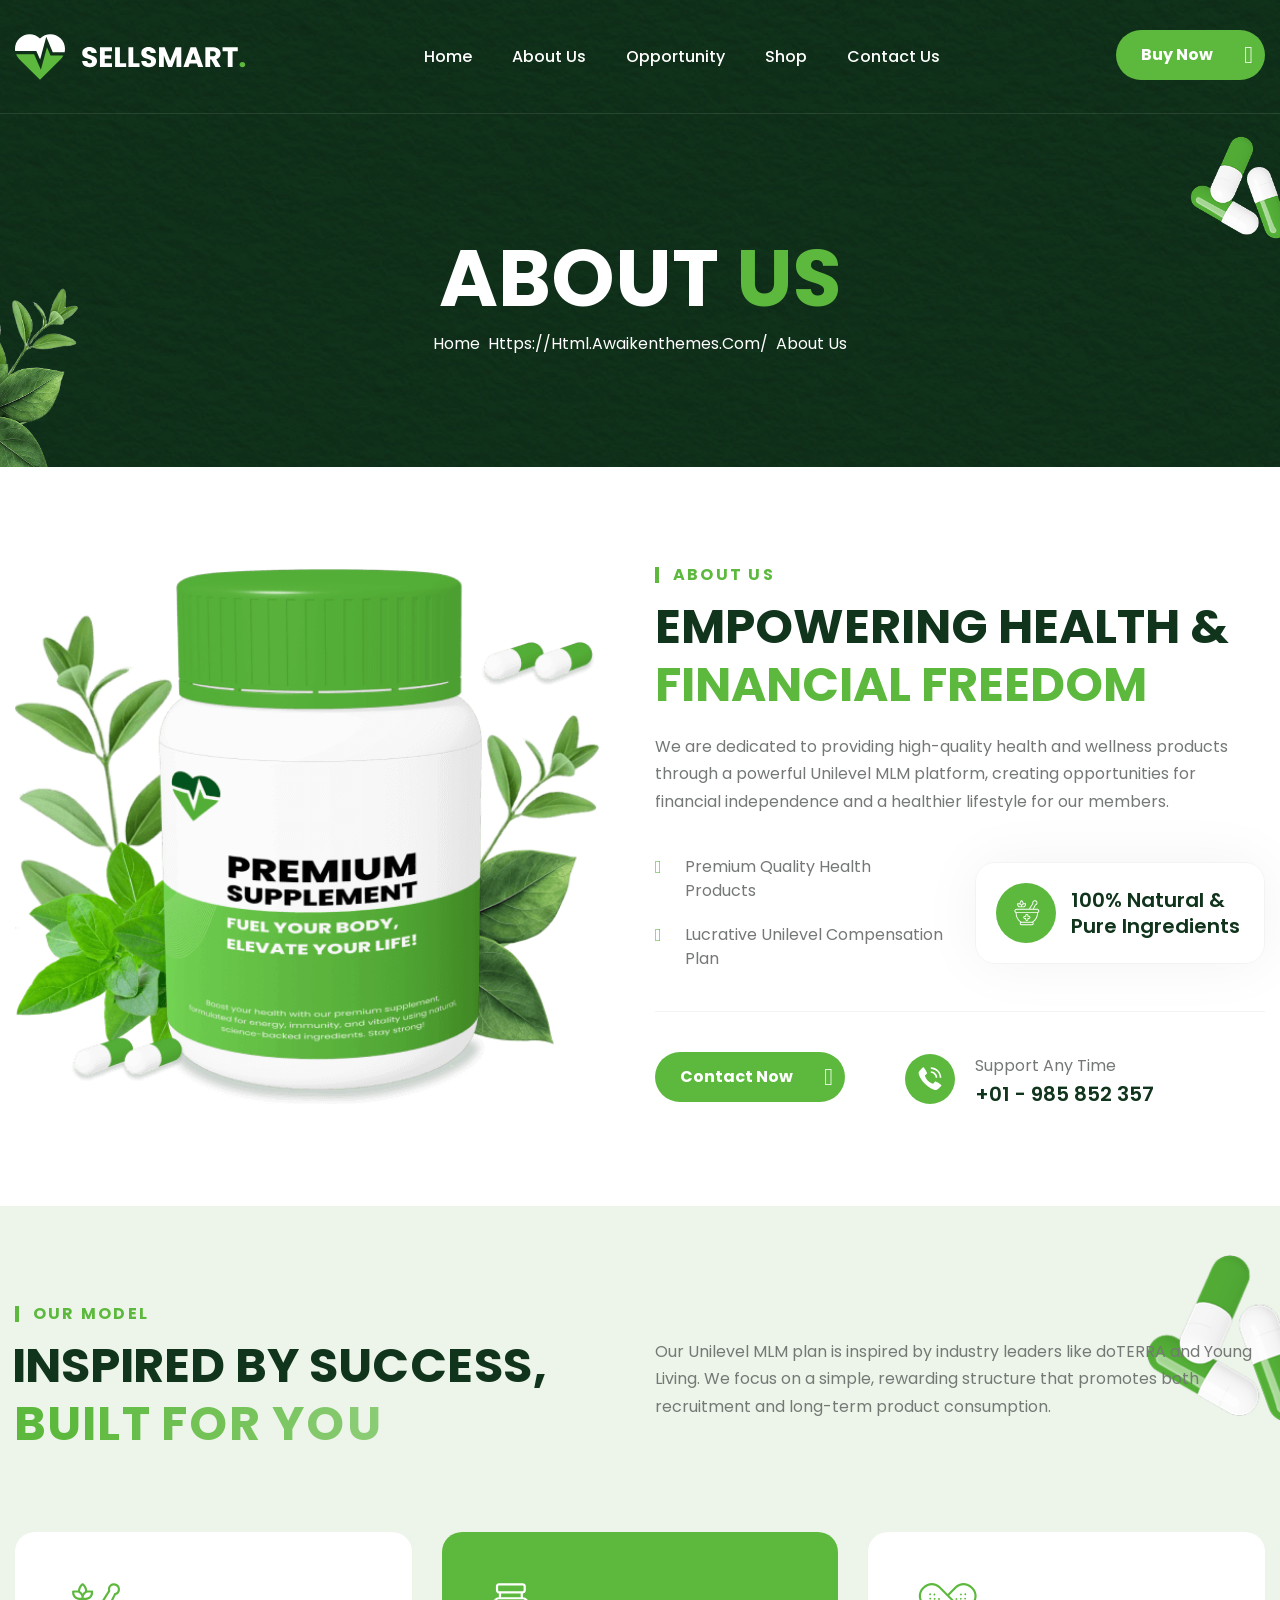
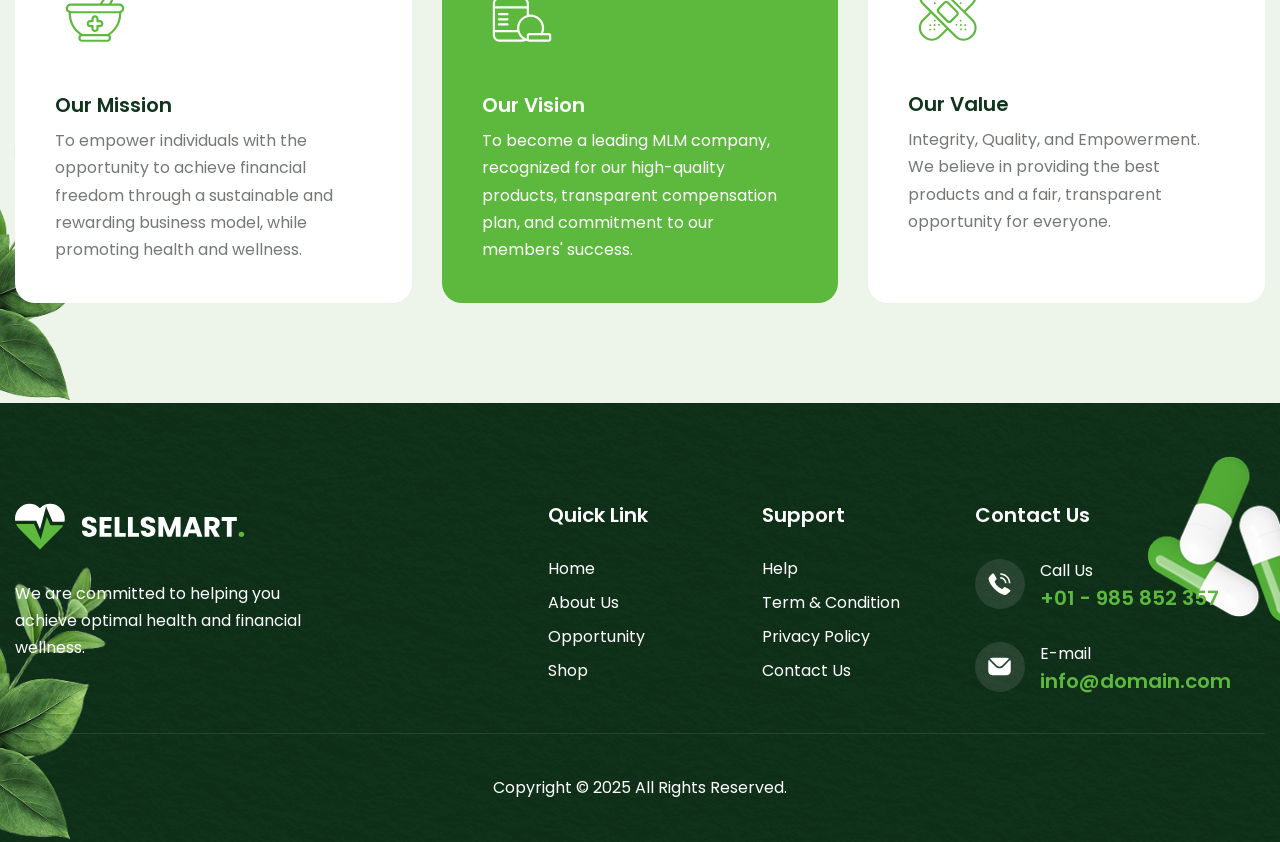
==== commit a44dfc33: "frontend scroll to top" ====
--- a/public/frontend/about.html
+++ b/public/frontend/about.html
@@ -34,6 +34,37 @@
 	<link rel="stylesheet" href="css/mousecursor.css">
 	<!-- Main Custom Css -->
 	<link href="css/custom.css" rel="stylesheet" media="screen">
+    <style>
+        #scrollTopBtn {
+            position: fixed;
+            bottom: 30px;
+            right: 30px;
+            z-index: 99;
+            border: 2px solid white;
+            outline: none;
+            background-color: transparent;
+            color: white;
+            cursor: pointer;
+            padding: 0;
+            border-radius: 50%;
+            font-size: 24px;
+            width: 55px;
+            height: 55px;
+            display: none;
+            align-items: center;
+            justify-content: center;
+            transition: all 0.3s ease;
+            box-shadow: 0 4px 12px rgba(0,0,0,0.3);
+        }
+        
+        #scrollTopBtn:hover {
+            background-color: rgba(255, 255, 255, 0.1);
+            border-color: #667eea;
+            color: #667eea;
+            transform: translateY(-5px);
+            box-shadow: 0 6px 16px rgba(0,0,0,0.4);
+        }
+    </style>
 </head>
 <body>
 
@@ -377,6 +408,30 @@
     <script src="js/wow.min.js"></script>
     <!-- Main Custom js file -->
     <script src="js/function.js"></script>
+
+    <!-- Scroll to Top Button -->
+    <button id="scrollTopBtn" title="Go to top">
+        <i class="fas fa-arrow-up"></i>
+    </button>
+
+    <script>
+        const scrollBtn = document.getElementById("scrollTopBtn");
+        
+        window.onscroll = function() {
+            if (document.body.scrollTop > 300 || document.documentElement.scrollTop > 300) {
+                scrollBtn.style.display = "flex";
+            } else {
+                scrollBtn.style.display = "none";
+            }
+        };
+        
+        scrollBtn.addEventListener("click", function() {
+            window.scrollTo({
+                top: 0,
+                behavior: "smooth"
+            });
+        });
+    </script>
 </body>
 
 <!-- Mirrored from html.awaikenthemes.com/sellsmart/health-supplements/about.html by HTTrack Website Copier/3.x [XR&CO'2014], Mon, 13 Oct 2025 03:26:22 GMT -->
--- a/public/frontend/css/custom.css
+++ b/public/frontend/css/custom.css
@@ -125,7 +125,6 @@
 html,
 body{
 	width: 100%;
-	overflow-x: clip;
 }
 
 .container{
@@ -5167,4 +5166,21 @@
     .google-map-iframe iframe{
         height: 350px;
     }
+}
+
+/* Back to Top Button */
+#btn-back-to-top {
+    position: fixed;
+    bottom: 20px;
+    right: 20px;
+    left: auto; /* Explicitly set left to auto */
+    display: none;
+    background-color: transparent;
+    border: none;
+    color: var(--accent-color); /* Set icon color */
+}
+
+#btn-back-to-top:hover {
+    background-color: transparent;
+    color: var(--primary-color); /* Set icon color on hover */
 }
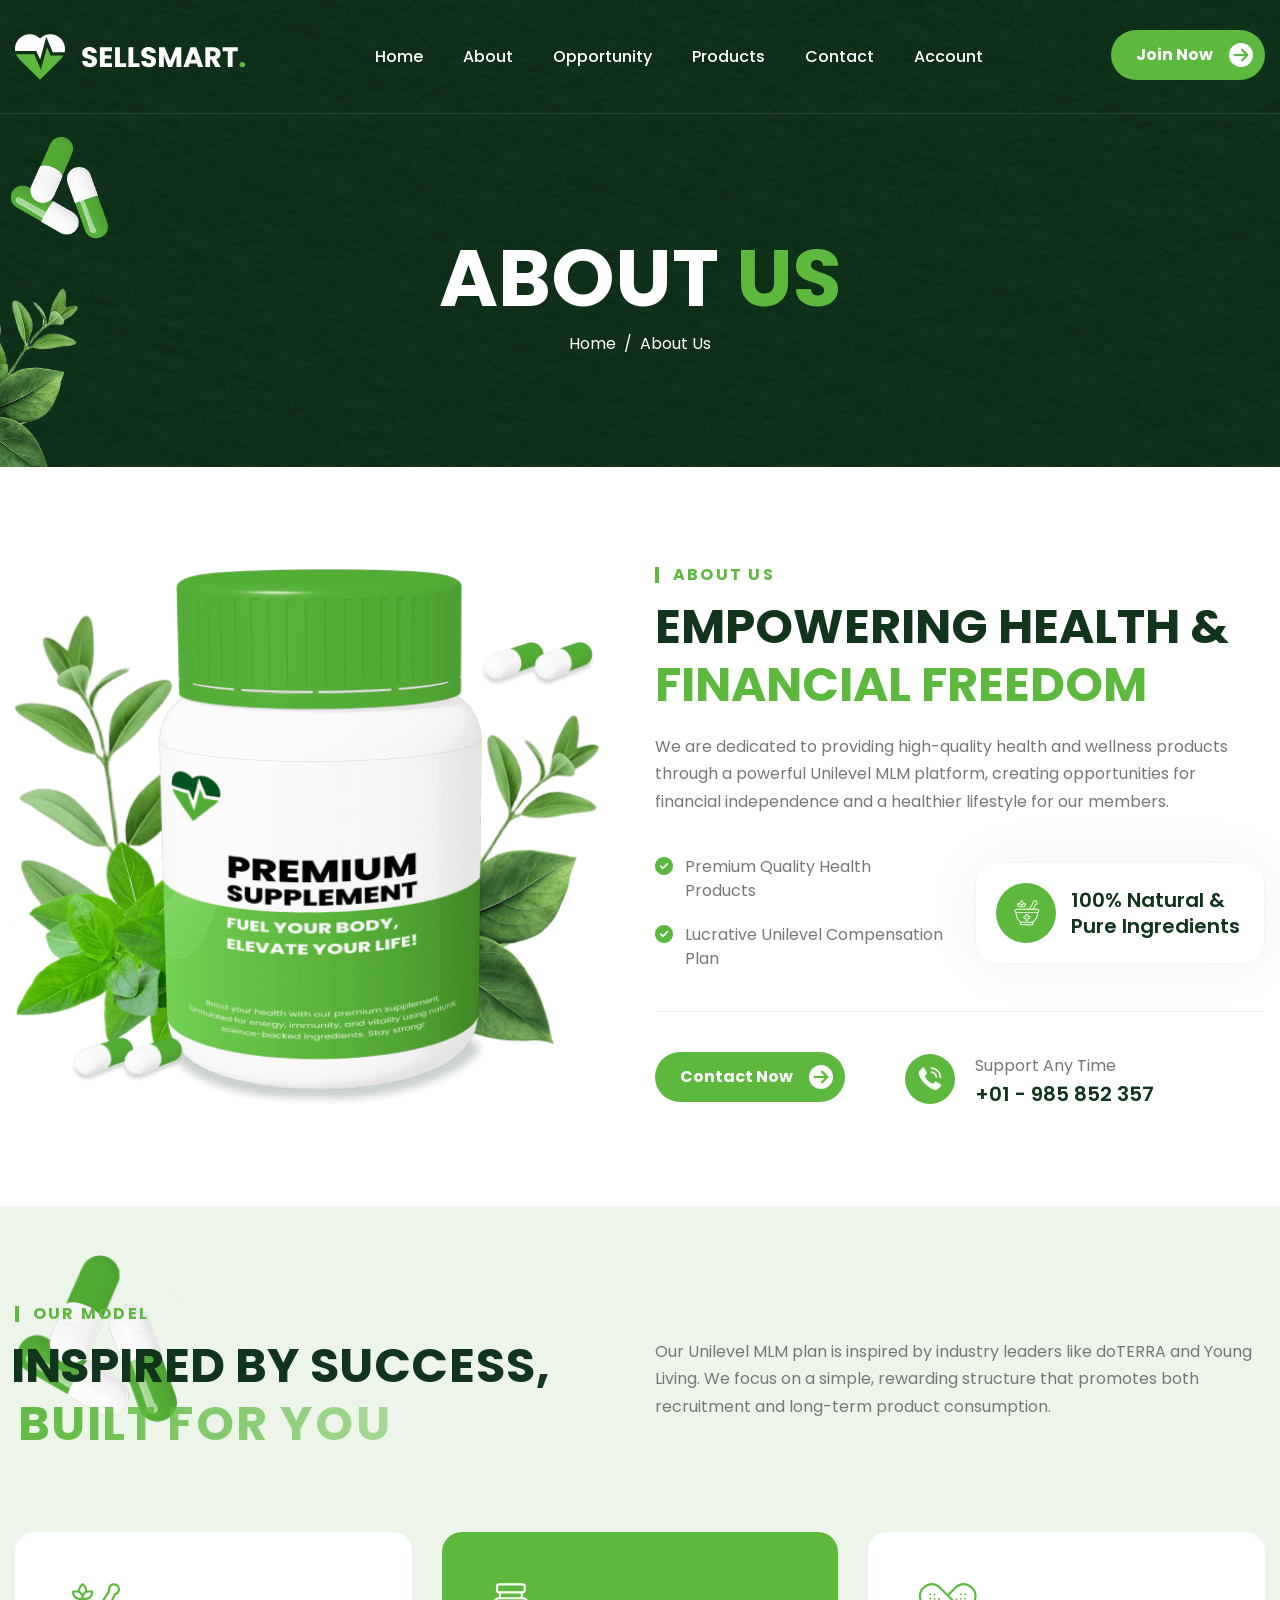
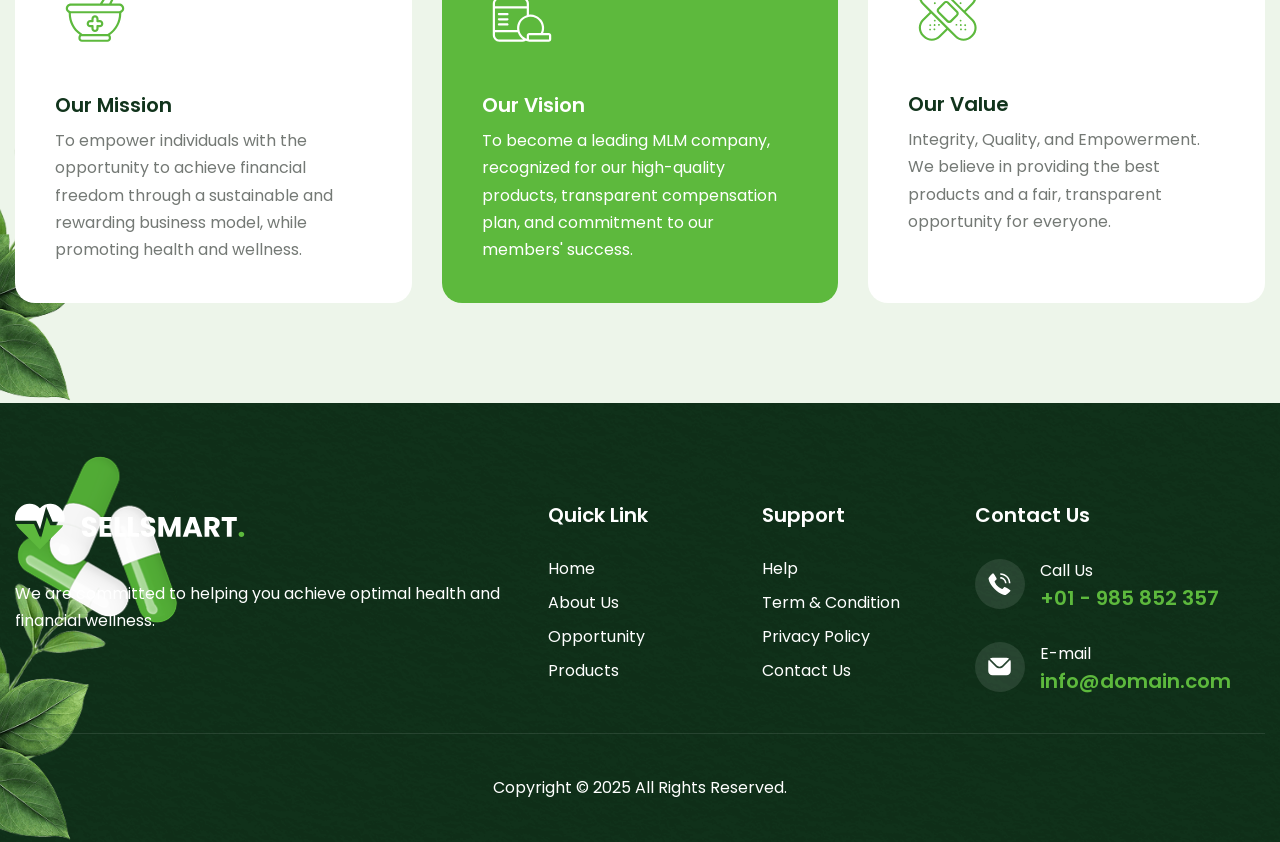
==== commit 77269966: "frontend debug" ====
--- a/public/frontend/about.html
+++ b/public/frontend/about.html
@@ -1,438 +1,570 @@
 <!DOCTYPE html>
-<html lang="zxx">
-
-<!-- Mirrored from html.awaikenthemes.com/sellsmart/health-supplements/about.html by HTTrack Website Copier/3.x [XR&CO'2014], Mon, 13 Oct 2025 03:26:21 GMT -->
-<head>
-	<!-- Meta -->
-	<meta charset="utf-8">
-	<meta http-equiv="X-UA-Compatible" content="IE=edge">
-	<meta name="viewport" content="width=device-width, initial-scale=1.0, maximum-scale=1">
-	<meta name="description" content="">
-	<meta name="keywords" content="">
-	<meta name="author" content="Awaiken">
-	<!-- Page Title -->
-    <title>Gawis Herbal - Unilevel MLM Platform</title>
-	<!-- Favicon Icon -->
-	<link rel="shortcut icon" type="image/x-icon" href="images/favicon.png">
-	<!-- Google Fonts Css-->
-	<link rel="preconnect" href="https://fonts.googleapis.com/">
-    <link rel="preconnect" href="https://fonts.gstatic.com/" crossorigin>
-    <link href="https://fonts.googleapis.com/css2?family=Poppins:ital,wght@0,100;0,200;0,300;0,400;0,500;0,600;0,700;0,800;0,900;1,100;1,200;1,300;1,400;1,500;1,600;1,700;1,800;1,900&amp;display=swap" rel="stylesheet">
-	<!-- Bootstrap Css -->
-	<link href="css/bootstrap.min.css" rel="stylesheet" media="screen">
-	<!-- SlickNav Css -->
-	<link href="css/slicknav.min.css" rel="stylesheet">
-	<!-- Swiper Css -->
-	<link rel="stylesheet" href="css/swiper-bundle.min.css">
-	<!-- Font Awesome Icon Css-->
-	<link href="css/all.min.css" rel="stylesheet" media="screen">
-	<!-- Animated Css -->
-	<link href="css/animate.css" rel="stylesheet">
-    <!-- Magnific Popup Core Css File -->
-	<link rel="stylesheet" href="css/magnific-popup.css">
-	<!-- Mouse Cursor Css File -->
-	<link rel="stylesheet" href="css/mousecursor.css">
-	<!-- Main Custom Css -->
-	<link href="css/custom.css" rel="stylesheet" media="screen">
-    <style>
-        #scrollTopBtn {
-            position: fixed;
-            bottom: 30px;
-            right: 30px;
-            z-index: 99;
-            border: 2px solid white;
-            outline: none;
-            background-color: transparent;
-            color: white;
-            cursor: pointer;
-            padding: 0;
-            border-radius: 50%;
-            font-size: 24px;
-            width: 55px;
-            height: 55px;
-            display: none;
-            align-items: center;
-            justify-content: center;
-            transition: all 0.3s ease;
-            box-shadow: 0 4px 12px rgba(0,0,0,0.3);
-        }
-        
-        #scrollTopBtn:hover {
-            background-color: rgba(255, 255, 255, 0.1);
-            border-color: #667eea;
-            color: #667eea;
-            transform: translateY(-5px);
-            box-shadow: 0 6px 16px rgba(0,0,0,0.4);
-        }
-    </style>
-</head>
-<body>
-
-    <!-- Preloader Start -->
-	<div class="preloader">
-		<div class="loading-container">
-			<div class="loading"></div>
-			<div id="loading-icon"><img src="images/loader.svg" alt=""></div>
-		</div>
-	</div>
-	<!-- Preloader End -->
-
-    <!-- Header Start -->
-	<header class="main-header">
-		<div class="header-sticky">
-			<nav class="navbar navbar-expand-lg">
-				<div class="container">
-					<!-- Logo Start -->
-					<a class="navbar-brand" href="index.html">
-						<img src="images/logo.svg" alt="Logo">
-					</a>
-					<!-- Logo End -->
-
-					<!-- Main Menu Start -->
-					<div class="collapse navbar-collapse main-menu">
-                        <div class="nav-menu-wrapper">
-                            <ul class="navbar-nav mr-auto" id="menu">
-                                <li class="nav-item"><a class="nav-link" href="index.html">Home</a></li>
-                                <li class="nav-item"><a class="nav-link" href="about.html">About Us</a></li>
-                                <li class="nav-item"><a class="nav-link" href="opportunity.html">Opportunity</a></li>
-                                <li class="nav-item"><a class="nav-link" href="shop.html">Shop</a></li>
-                                <li class="nav-item"><a class="nav-link" href="contact.html">Contact Us</a></li>
-                            </ul>
-                        </div>
-
-                        <!-- Header Contact Btn Start -->
-                        <div class="header-contact-btn">
-                            <a href="shop.html" class="btn-default btn-highlighted">Buy Now</a>
-                        </div>
-                        <!-- Header Contact Btn End -->
-					</div>
-					<!-- Main Menu End -->
-					<div class="navbar-toggle"></div>
-				</div>
-			</nav>
-			<div class="responsive-menu"></div>
-		</div>
-	</header>
-	<!-- Header End -->
-
-    <!-- Page Header Start -->
-	<div class="page-header">
-		<div class="container">
-			<div class="row">
-				<div class="col-lg-12">
-					<!-- Page Header Box Start -->
-					<div class="page-header-box">
-						<h1 class="text-anime-style-3" data-cursor="-opaque">About <span>us</span></h1>
-						<nav class="wow fadeInUp">
-							<ol class="breadcrumb">
-								<li class="breadcrumb-item"><a href="index.html">home</a></li>
-								<li class="breadcrumb-item active" aria-current="page">about us</li>
-							</ol>
-						</nav>
-					</div>
-					<!-- Page Header Box End -->
-				</div>
-			</div>
-		</div>
-	</div>
-	<!-- Page Header End -->
-
-    <!-- About Us Section Start -->
-    <div class="about-us">
-        <div class="container">
-            <div class="row align-items-center">
-                <div class="col-lg-6">
-                    <!-- About Images Start -->
-                    <div class="about-images">
-                        <figure>
-                            <img src="images/about-img.png" alt="">
-                        </figure>
-                    </div>
-                    <!-- About Images End -->
-                </div>
-
-                <div class="col-lg-6">
-                    <!-- About us Content Start -->
-                    <div class="about-us-content">
-                        <!-- Section Title Start -->
-                        <div class="section-title">
-                            <h3 class="wow fadeInUp">about us</h3>
-                            <h2 class="text-anime-style-3" data-cursor="-opaque">Empowering Health & <span>Financial Freedom</span></h2>
-                            <p class="wow fadeInUp" data-wow-delay="0.2s">We are dedicated to providing high-quality health and wellness products through a powerful Unilevel MLM platform, creating opportunities for financial independence and a healthier lifestyle for our members.</p>
-                        </div>
-                        <!-- Section Title End -->
-
-                        <!-- About Us Body Start -->
-                        <div class="about-us-body wow fadeInUp" data-wow-delay="0.4s">
-                            <!-- About Us List Start -->
-                            <div class="about-us-list">
-                                <ul>
-                                    <li>Premium Quality Health Products</li>
-                                    <li>Lucrative Unilevel Compensation Plan</li>
-                                </ul>
-                            </div>
-                            <!-- About Us List End -->
-
-                            <!-- About Body Item Start -->
-                            <div class="about-body-item">
-                                <div class="icon-box">
-                                    <img src="images/icon-about-body.svg" alt="">
-                                </div>
-                                <div class="about-body-item-title">
-                                    <h3>100% Natural & Pure Ingredients</h3>
-                                </div>
-                            </div>
-                            <!-- About Body Item End -->
-                        </div>
-                        <!-- About Us Body End -->
-
-                        <!-- About Us Footer Start -->
-                        <div class="about-us-footer wow fadeInUp" data-wow-delay="0.6s">
-                            <!-- About Us Button Start -->
-                            <div class="about-us-btn">
-                                <a href="contact.html" class="btn-default">Contact Now</a>
-                            </div>
-                            <!-- About Us Button End -->
-
-                            <!-- About Contact Box Start -->
-                            <div class="about-contact-box">
-                                <div class="icon-box">
-                                    <img src="images/icon-phone.svg" alt="">
-                                </div>
-                                <div class="about-contact-box-content">
-                                    <p>Support Any Time</p>
-                                    <h3><a href="tel:985852357">+01 - 985 852 357</a></h3>
-                                </div>
-                            </div>
-                            <!-- About Contact Box End -->
-                        </div>
-                        <!-- About Us Footer End -->
-                    </div>
-                    <!-- About us Content End -->
+<html lang="en">
+    <head>
+        <!-- Meta -->
+        <meta charset="utf-8" />
+        <meta http-equiv="X-UA-Compatible" content="IE=edge" />
+        <meta
+            name="viewport"
+            content="width=device-width, initial-scale=1.0, maximum-scale=1"
+        />
+        <meta name="description" content="" />
+        <meta name="keywords" content="" />
+        <meta name="author" content="Gawis" />
+        <!-- Page Title -->
+        <title>Gawis Herbal - Unilevel MLM Platform</title>
+        <!-- Favicon Icon -->
+        <link
+            rel="shortcut icon"
+            type="image/x-icon"
+            href="images/favicon.png"
+        />
+        <!-- Google Fonts Css-->
+        <link rel="preconnect" href="https://fonts.googleapis.com/" />
+        <link rel="preconnect" href="https://fonts.gstatic.com/" crossorigin />
+        <link
+            href="https://fonts.googleapis.com/css2?family=Poppins:ital,wght@0,100;0,200;0,300;0,400;0,500;0,600;0,700;0,800;0,900;1,100;1,200;1,300;1,400;1,500;1,600;1,700;1,800;1,900&amp;display=swap"
+            rel="stylesheet"
+        />
+        <!-- Bootstrap Css -->
+        <link href="css/bootstrap.min.css" rel="stylesheet" media="screen" />
+        <!-- SlickNav Css -->
+        <link href="css/slicknav.min.css" rel="stylesheet" />
+        <!-- Swiper Css -->
+        <link rel="stylesheet" href="css/swiper-bundle.min.css" />
+        <!-- Font Awesome Icon Css-->
+        <link rel="stylesheet" href="https://cdnjs.cloudflare.com/ajax/libs/font-awesome/6.5.1/css/all.min.css" integrity="sha512-DTOQO9RWCH3ppGqcWaEA1BIZOC6xxalwEsw9c2QQeAIftl+Vegovlnee1c9QX4TctnWMn13TZye+giMm8e2LwA==" crossorigin="anonymous" referrerpolicy="no-referrer" />
+        <!-- Animated Css -->
+        <link href="css/animate.css" rel="stylesheet" />
+        <!-- Magnific Popup Core Css File -->
+        <link rel="stylesheet" href="css/magnific-popup.css" />
+        <!-- Mouse Cursor Css File -->
+        <link rel="stylesheet" href="css/mousecursor.css" />
+        <!-- Main Custom Css -->
+        <link href="css/custom.css" rel="stylesheet" media="screen" />
+        <style>
+            #scrollTopBtn {
+                position: fixed;
+                bottom: 30px;
+                right: 30px;
+                z-index: 99;
+                border: 2px solid white;
+                outline: none;
+                background-color: transparent;
+                color: white;
+                cursor: pointer;
+                padding: 0;
+                border-radius: 50%;
+                font-size: 24px;
+                width: 55px;
+                height: 55px;
+                display: none;
+                align-items: center;
+                justify-content: center;
+                transition: all 0.3s ease;
+                box-shadow: 0 4px 12px rgba(0, 0, 0, 0.3);
+            }
+
+            #scrollTopBtn:hover {
+                background-color: rgba(255, 255, 255, 0.1);
+                border-color: #667eea;
+                color: #667eea;
+                transform: translateY(-5px);
+                box-shadow: 0 6px 16px rgba(0, 0, 0, 0.4);
+            }
+        </style>
+    </head>
+    <body>
+        <!-- Preloader Start -->
+        <div class="preloader">
+            <div class="loading-container">
+                <div class="loading"></div>
+                <div id="loading-icon">
+                    <img src="images/loader.svg" alt="" />
                 </div>
             </div>
         </div>
-    </div>
-    <!-- About Us Section End -->
-
-    <!-- Our Approach Section Start -->
-    <div class="our-approach">
-        <div class="container">
-            <div class="row section-row align-items-center">
-                <div class="col-lg-6">
-                    <!-- Section Title Start -->
-                    <div class="section-title">
-                        <h3 class="wow fadeInUp">Our Model</h3>
-                        <h2 class="text-anime-style-3" data-cursor="-opaque">Inspired by Success, <span>Built for You</span></h2>
-                    </div>
-                    <!-- Section Title End -->
-                </div>
-
-                <div class="col-lg-6">
-                    <!-- Section Title Content Start -->
-                    <div class="section-title-content wow fadeInUp" data-wow-delay="0.2s">
-                        <p>Our Unilevel MLM plan is inspired by industry leaders like doTERRA and Young Living. We focus on a simple, rewarding structure that promotes both recruitment and long-term product consumption.</p>
-                    </div>
-                    <!-- Section Title Content End -->
-                </div>
+        <!-- Preloader End -->
+
+        <!-- Header Start -->
+        <header class="main-header">
+            <div class="header-sticky">
+                <nav class="navbar navbar-expand-lg">
+                    <div class="container">
+                        <!-- Logo Start -->
+                        <a class="navbar-brand" href="index.html">
+                            <img src="images/logo.svg" alt="Logo" />
+                        </a>
+                        <!-- Logo End -->
+
+                        <!-- Main Menu Start -->
+                        <div class="collapse navbar-collapse main-menu">
+                            <div class="nav-menu-wrapper">
+                                <ul class="navbar-nav mr-auto" id="menu">
+                                    <li class="nav-item">
+                                        <a class="nav-link" href="index.html"
+                                            >Home</a
+                                        >
+                                    </li>
+                                    <li class="nav-item">
+                                        <a class="nav-link" href="about.html"
+                                            >About</a
+                                        >
+                                    </li>
+                                    <li class="nav-item">
+                                        <a
+                                            class="nav-link"
+                                            href="opportunity.html"
+                                            >Opportunity</a
+                                        >
+                                    </li>
+                                    <li class="nav-item">
+                                        <a class="nav-link" href="products.html"
+                                            >Products</a
+                                        >
+                                    </li>
+                                    <li class="nav-item">
+                                        <a class="nav-link" href="contact.html"
+                                            >Contact</a
+                                        >
+                                    </li>
+                                    <li class="nav-item">
+                                        <a class="nav-link" href="/login"
+                                            >Account</a
+                                        >
+                                    </li>
+                                </ul>
+                            </div>
+
+                            <!-- Header Contact Btn Start -->
+                            <div class="header-contact-btn">
+                                <a
+                                    href="/register"
+                                    class="btn-default btn-highlighted"
+                                    >Join Now</a
+                                >
+                            </div>
+                            <!-- Header Contact Btn End -->
+                        </div>
+                        <!-- Main Menu End -->
+                        <div class="navbar-toggle"></div>
+                    </div>
+                </nav>
+                <div class="responsive-menu"></div>
             </div>
-
-            <div class="row approach-list">
-                <div class="col-lg-4 col-md-6">
-                    <!-- Approach Item Start -->
-                    <div class="approach-item wow fadeInUp">
-                        <div class="icon-box">
-                            <img src="images/icon-approach-1.svg" alt="">
-                        </div>
-                        <div class="approach-item-content">
-                            <h3>Our mission</h3>
-                            <p>To empower individuals with the opportunity to achieve financial freedom through a sustainable and rewarding business model, while promoting health and wellness.</p>
-                        </div>
-                    </div>
-                    <!-- Approach Item End -->
-                </div>
-
-                <div class="col-lg-4 col-md-6">
-                    <!-- Approach Item Start -->
-                    <div class="approach-item active wow fadeInUp" data-wow-delay="0.2s">
-                        <div class="icon-box">
-                            <img src="images/icon-approach-2.svg" alt="">
-                        </div>
-                        <div class="approach-item-content">
-                            <h3>Our vision</h3>
-                            <p>To become a leading MLM company, recognized for our high-quality products, transparent compensation plan, and commitment to our members' success.</p>
-                        </div>
-                    </div>
-                    <!-- Approach Item End -->
-                </div>
-
-                <div class="col-lg-4 col-md-6">
-                    <!-- Approach Item Start -->
-                    <div class="approach-item wow fadeInUp" data-wow-delay="0.4s">
-                        <div class="icon-box">
-                            <img src="images/icon-approach-3.svg" alt="">
-                        </div>
-                        <div class="approach-item-content">
-                            <h3>Our value</h3>
-                            <p>Integrity, Quality, and Empowerment. We believe in providing the best products and a fair, transparent opportunity for everyone.</p>
-                        </div>
-                    </div>
-                    <!-- Approach Item End -->
+        </header>
+        <!-- Header End -->
+
+        <!-- Page Header Start -->
+        <div class="page-header">
+            <div class="container">
+                <div class="row">
+                    <div class="col-lg-12">
+                        <!-- Page Header Box Start -->
+                        <div class="page-header-box">
+                            <h1
+                                class="text-anime-style-3"
+                                data-cursor="-opaque"
+                            >
+                                About <span>us</span>
+                            </h1>
+                            <nav class="wow fadeInUp">
+                                <ol class="breadcrumb">
+                                    <li class="breadcrumb-item">
+                                        <a href="index.html">home</a>
+                                    </li>
+                                    <li
+                                        class="breadcrumb-item active"
+                                        aria-current="page"
+                                    >
+                                        about us
+                                    </li>
+                                </ol>
+                            </nav>
+                        </div>
+                        <!-- Page Header Box End -->
+                    </div>
                 </div>
             </div>
         </div>
-    </div>
-    <!-- Our Approach Section End -->
-
-    <!-- Main Footer Start -->
-    <footer class="main-footer dark-section">
-        <div class="container">
-            <div class="row">
-                <div class="col-lg-5">
-                    <!-- About Footer Start -->
-                    <div class="about-footer">
-                        <!-- Footer Logo Start -->
-                        <div class="footer-logo">
-                            <img src="images/footer-logo.svg" alt="">
-                        </div>
-                        <!-- Footer Logo End -->
-
-                        <!-- About Footer Content Start -->
-                        <div class="about-footer-content">
-                            <p>We are committed to helping you achieve optimal health and financial wellness.</p>
-                        </div>
-                        <!-- About Footer Content End -->
-                    </div>
-                    <!-- About Footer End -->
-                </div>
-
-                <div class="col-lg-2 col-md-3 col-6">
-                    <!-- Footer Links Start -->
-                    <div class="footer-links">
-                        <h3>Quick link</h3>
-                        <ul>
-                            <li><a href="index.html">home</a></li>
-                            <li><a href="about.html">about us</a></li>
-                            <li><a href="opportunity.html">Opportunity</a></li>
-                            <li><a href="shop.html">Shop</a></li>
-                        </ul>
-                    </div>
-                    <!-- Footer Links End -->
-                </div>
-
-                <div class="col-lg-2 col-md-3 col-6">
-                    <!-- Footer Links Start -->
-                    <div class="footer-links">
-                        <h3>support</h3>
-                        <ul>
-                            <li><a href="#">Help</a></li>
-                            <li><a href="#">Term & Condition</a></li>
-                            <li><a href="#">Privacy Policy</a></li>
-                            <li><a href="contact.html">Contact us</a></li>
-                        </ul>
-                    </div>
-                    <!-- Footer Links End -->
-                </div>
-
-                <div class="col-lg-3 col-md-6">
-                    <!-- Footer Links Start -->
-                    <div class="footer-links">
-                        <h3>Contact Us</h3>
-                        <!-- Footer Contact Item Start -->
-                        <div class="footer-contact-item">
-                            <div class="icon-box">
-                                <img src="images/icon-phone.svg" alt="">
-                            </div>
-                            <div class="footer-contact-item-content">
-                                <p>Call Us</p>
-                                <h3><a href="%2b985852357.html">+01 - 985 852 357</a></h3>
-                            </div>
-                        </div>
-                        <!-- Footer Contact Item End -->
-
-                        <!-- Footer Contact Item Start -->
-                        <div class="footer-contact-item">
-                            <div class="icon-box">
-                                <img src="images/icon-mail.svg" alt="">
-                            </div>
-                            <div class="footer-contact-item-content">
-                                <p>E-mail</p>
-                                <h3><a href="mailto:info@domain.com">info@domain.com</a></h3>
-                            </div>
-                        </div>
-                        <!-- Footer Contact Item End -->
-                    </div>
-                    <!-- Footer Links End -->
-                </div>
-
-                <div class="col-lg-12">
-                    <!-- Footer Copyright Text Start -->
-                    <div class="footer-copyright-text">
-                        <p>Copyright © 2025 All Rights Reserved.</p>
-                    </div>
-                    <!-- Footer Copyright Text End -->
+        <!-- Page Header End -->
+
+        <!-- About Us Section Start -->
+        <div class="about-us">
+            <div class="container">
+                <div class="row align-items-center">
+                    <div class="col-lg-6">
+                        <!-- About Images Start -->
+                        <div class="about-images">
+                            <figure>
+                                <img src="images/about-img.png" alt="" />
+                            </figure>
+                        </div>
+                        <!-- About Images End -->
+                    </div>
+
+                    <div class="col-lg-6">
+                        <!-- About us Content Start -->
+                        <div class="about-us-content">
+                            <!-- Section Title Start -->
+                            <div class="section-title">
+                                <h3 class="wow fadeInUp">about us</h3>
+                                <h2
+                                    class="text-anime-style-3"
+                                    data-cursor="-opaque"
+                                >
+                                    Empowering Health &
+                                    <span>Financial Freedom</span>
+                                </h2>
+                                <p class="wow fadeInUp" data-wow-delay="0.2s">
+                                    We are dedicated to providing high-quality
+                                    health and wellness products through a
+                                    powerful Unilevel MLM platform, creating
+                                    opportunities for financial independence and
+                                    a healthier lifestyle for our members.
+                                </p>
+                            </div>
+                            <!-- Section Title End -->
+
+                            <!-- About Us Body Start -->
+                            <div
+                                class="about-us-body wow fadeInUp"
+                                data-wow-delay="0.4s"
+                            >
+                                <!-- About Us List Start -->
+                                <div class="about-us-list">
+                                    <ul>
+                                        <li>Premium Quality Health Products</li>
+                                        <li>
+                                            Lucrative Unilevel Compensation Plan
+                                        </li>
+                                    </ul>
+                                </div>
+                                <!-- About Us List End -->
+
+                                <!-- About Body Item Start -->
+                                <div class="about-body-item">
+                                    <div class="icon-box">
+                                        <img
+                                            src="images/icon-about-body.svg"
+                                            alt=""
+                                        />
+                                    </div>
+                                    <div class="about-body-item-title">
+                                        <h3>100% Natural & Pure Ingredients</h3>
+                                    </div>
+                                </div>
+                                <!-- About Body Item End -->
+                            </div>
+                            <!-- About Us Body End -->
+
+                            <!-- About Us Footer Start -->
+                            <div
+                                class="about-us-footer wow fadeInUp"
+                                data-wow-delay="0.6s"
+                            >
+                                <!-- About Us Button Start -->
+                                <div class="about-us-btn">
+                                    <a href="contact.html" class="btn-default"
+                                        >Contact Now</a
+                                    >
+                                </div>
+                                <!-- About Us Button End -->
+
+                                <!-- About Contact Box Start -->
+                                <div class="about-contact-box">
+                                    <div class="icon-box">
+                                        <img
+                                            src="images/icon-phone.svg"
+                                            alt=""
+                                        />
+                                    </div>
+                                    <div class="about-contact-box-content">
+                                        <p>Support Any Time</p>
+                                        <h3>
+                                            <a href="tel:985852357"
+                                                >+01 - 985 852 357</a
+                                            >
+                                        </h3>
+                                    </div>
+                                </div>
+                                <!-- About Contact Box End -->
+                            </div>
+                            <!-- About Us Footer End -->
+                        </div>
+                        <!-- About us Content End -->
+                    </div>
                 </div>
             </div>
         </div>
-    </footer>
-    <!-- Main Footer End -->
-
-    <!-- Jquery Library File -->
-    <script src="js/jquery-3.7.1.min.js"></script>
-    <!-- Bootstrap js file -->
-    <script src="js/bootstrap.min.js"></script>
-    <!-- Validator js file -->
-    <script src="js/validator.min.js"></script>
-    <!-- SlickNav js file -->
-    <script src="js/jquery.slicknav.js"></script>
-    <!-- Swiper js file -->
-    <script src="js/swiper-bundle.min.js"></script>
-    <!-- Counter js file -->
-    <script src="js/jquery.waypoints.min.js"></script>
-    <script src="js/jquery.counterup.min.js"></script>
-    <!-- Magnific js file -->
-    <script src="js/jquery.magnific-popup.min.js"></script>
-    <!-- SmoothScroll -->
-    <script src="js/SmoothScroll.js"></script>
-    <!-- Parallax js -->
-    <script src="js/parallaxie.js"></script>
-    <!-- MagicCursor js file -->
-    <script src="js/gsap.min.js"></script>
-    <script src="js/magiccursor.js"></script>
-    <!-- Text Effect js file -->
-    <script src="js/SplitText.js"></script>
-    <script src="js/ScrollTrigger.min.js"></script>
-    <!-- YTPlayer js File -->
-    <script src="js/jquery.mb.YTPlayer.min.js"></script>
-    <!-- Wow js file -->
-    <script src="js/wow.min.js"></script>
-    <!-- Main Custom js file -->
-    <script src="js/function.js"></script>
-
-    <!-- Scroll to Top Button -->
-    <button id="scrollTopBtn" title="Go to top">
-        <i class="fas fa-arrow-up"></i>
-    </button>
-
-    <script>
-        const scrollBtn = document.getElementById("scrollTopBtn");
-        
-        window.onscroll = function() {
-            if (document.body.scrollTop > 300 || document.documentElement.scrollTop > 300) {
-                scrollBtn.style.display = "flex";
-            } else {
-                scrollBtn.style.display = "none";
-            }
-        };
-        
-        scrollBtn.addEventListener("click", function() {
-            window.scrollTo({
-                top: 0,
-                behavior: "smooth"
+        <!-- About Us Section End -->
+
+        <!-- Our Approach Section Start -->
+        <div class="our-approach">
+            <div class="container">
+                <div class="row section-row align-items-center">
+                    <div class="col-lg-6">
+                        <!-- Section Title Start -->
+                        <div class="section-title">
+                            <h3 class="wow fadeInUp">Our Model</h3>
+                            <h2
+                                class="text-anime-style-3"
+                                data-cursor="-opaque"
+                            >
+                                Inspired by Success, <span>Built for You</span>
+                            </h2>
+                        </div>
+                        <!-- Section Title End -->
+                    </div>
+
+                    <div class="col-lg-6">
+                        <!-- Section Title Content Start -->
+                        <div
+                            class="section-title-content wow fadeInUp"
+                            data-wow-delay="0.2s"
+                        >
+                            <p>
+                                Our Unilevel MLM plan is inspired by industry
+                                leaders like doTERRA and Young Living. We focus
+                                on a simple, rewarding structure that promotes
+                                both recruitment and long-term product
+                                consumption.
+                            </p>
+                        </div>
+                        <!-- Section Title Content End -->
+                    </div>
+                </div>
+
+                <div class="row approach-list">
+                    <div class="col-lg-4 col-md-6">
+                        <!-- Approach Item Start -->
+                        <div class="approach-item wow fadeInUp">
+                            <div class="icon-box">
+                                <img src="images/icon-approach-1.svg" alt="" />
+                            </div>
+                            <div class="approach-item-content">
+                                <h3>Our mission</h3>
+                                <p>
+                                    To empower individuals with the opportunity
+                                    to achieve financial freedom through a
+                                    sustainable and rewarding business model,
+                                    while promoting health and wellness.
+                                </p>
+                            </div>
+                        </div>
+                        <!-- Approach Item End -->
+                    </div>
+
+                    <div class="col-lg-4 col-md-6">
+                        <!-- Approach Item Start -->
+                        <div
+                            class="approach-item active wow fadeInUp"
+                            data-wow-delay="0.2s"
+                        >
+                            <div class="icon-box">
+                                <img src="images/icon-approach-2.svg" alt="" />
+                            </div>
+                            <div class="approach-item-content">
+                                <h3>Our vision</h3>
+                                <p>
+                                    To become a leading MLM company, recognized
+                                    for our high-quality products, transparent
+                                    compensation plan, and commitment to our
+                                    members' success.
+                                </p>
+                            </div>
+                        </div>
+                        <!-- Approach Item End -->
+                    </div>
+
+                    <div class="col-lg-4 col-md-6">
+                        <!-- Approach Item Start -->
+                        <div
+                            class="approach-item wow fadeInUp"
+                            data-wow-delay="0.4s"
+                        >
+                            <div class="icon-box">
+                                <img src="images/icon-approach-3.svg" alt="" />
+                            </div>
+                            <div class="approach-item-content">
+                                <h3>Our value</h3>
+                                <p>
+                                    Integrity, Quality, and Empowerment. We
+                                    believe in providing the best products and a
+                                    fair, transparent opportunity for everyone.
+                                </p>
+                            </div>
+                        </div>
+                        <!-- Approach Item End -->
+                    </div>
+                </div>
+            </div>
+        </div>
+        <!-- Our Approach Section End -->
+
+        <!-- Main Footer Start -->
+        <footer class="main-footer dark-section">
+            <div class="container">
+                <div class="row">
+                    <div class="col-lg-5">
+                        <!-- About Footer Start -->
+                        <div class="about-footer">
+                            <!-- Footer Logo Start -->
+                            <div class="footer-logo">
+                                <img src="images/footer-logo.svg" alt="" />
+                            </div>
+                            <!-- Footer Logo End -->
+
+                            <!-- About Footer Content Start -->
+                            <div class="about-footer-content">
+                                <p>
+                                    We are committed to helping you achieve
+                                    optimal health and financial wellness.
+                                </p>
+                            </div>
+                            <!-- About Footer Content End -->
+                        </div>
+                        <!-- About Footer End -->
+                    </div>
+
+                    <div class="col-lg-2 col-md-3 col-6">
+                        <!-- Footer Links Start -->
+                        <div class="footer-links">
+                            <h3>Quick link</h3>
+                            <ul>
+                                <li><a href="index.html">home</a></li>
+                                <li><a href="about.html">about us</a></li>
+                                <li>
+                                    <a href="opportunity.html">Opportunity</a>
+                                </li>
+                                <li><a href="products.html">Products</a></li>
+                            </ul>
+                        </div>
+                        <!-- Footer Links End -->
+                    </div>
+
+                    <div class="col-lg-2 col-md-3 col-6">
+                        <!-- Footer Links Start -->
+                        <div class="footer-links">
+                            <h3>support</h3>
+                            <ul>
+                                <li><a href="#">Help</a></li>
+                                <li><a href="#">Term & Condition</a></li>
+                                <li><a href="#">Privacy Policy</a></li>
+                                <li><a href="contact.html">Contact us</a></li>
+                            </ul>
+                        </div>
+                        <!-- Footer Links End -->
+                    </div>
+
+                    <div class="col-lg-3 col-md-6">
+                        <!-- Footer Links Start -->
+                        <div class="footer-links">
+                            <h3>Contact Us</h3>
+                            <!-- Footer Contact Item Start -->
+                            <div class="footer-contact-item">
+                                <div class="icon-box">
+                                    <img src="images/icon-phone.svg" alt="" />
+                                </div>
+                                <div class="footer-contact-item-content">
+                                    <p>Call Us</p>
+                                    <h3>
+                                        <a href="%2b985852357.html"
+                                            >+01 - 985 852 357</a
+                                        >
+                                    </h3>
+                                </div>
+                            </div>
+                            <!-- Footer Contact Item End -->
+
+                            <!-- Footer Contact Item Start -->
+                            <div class="footer-contact-item">
+                                <div class="icon-box">
+                                    <img src="images/icon-mail.svg" alt="" />
+                                </div>
+                                <div class="footer-contact-item-content">
+                                    <p>E-mail</p>
+                                    <h3>
+                                        <a href="mailto:info@domain.com"
+                                            >info@domain.com</a
+                                        >
+                                    </h3>
+                                </div>
+                            </div>
+                            <!-- Footer Contact Item End -->
+                        </div>
+                        <!-- Footer Links End -->
+                    </div>
+
+                    <div class="col-lg-12">
+                        <!-- Footer Copyright Text Start -->
+                        <div class="footer-copyright-text">
+                            <p>Copyright © 2025 All Rights Reserved.</p>
+                        </div>
+                        <!-- Footer Copyright Text End -->
+                    </div>
+                </div>
+            </div>
+        </footer>
+        <!-- Main Footer End -->
+
+        <!-- Jquery Library File -->
+        <script src="js/jquery-3.7.1.min.js"></script>
+        <!-- Bootstrap js file -->
+        <script src="js/bootstrap.min.js"></script>
+        <!-- Validator js file -->
+        <script src="js/validator.min.js"></script>
+        <!-- SlickNav js file -->
+        <script src="js/jquery.slicknav.js"></script>
+        <!-- Swiper js file -->
+        <script src="js/swiper-bundle.min.js"></script>
+        <!-- Counter js file -->
+        <script src="js/jquery.waypoints.min.js"></script>
+        <script src="js/jquery.counterup.min.js"></script>
+        <!-- Magnific js file -->
+        <script src="js/jquery.magnific-popup.min.js"></script>
+        <!-- SmoothScroll -->
+        <script src="js/SmoothScroll.js"></script>
+        <!-- Parallax js -->
+        <script src="js/parallaxie.js"></script>
+        <!-- MagicCursor js file -->
+        <script src="js/gsap.min.js"></script>
+        <script src="js/magiccursor.js"></script>
+        <!-- Text Effect js file -->
+        <script src="js/SplitText.js"></script>
+        <script src="js/ScrollTrigger.min.js"></script>
+        <!-- YTPlayer js File -->
+        <script src="js/jquery.mb.YTPlayer.min.js"></script>
+        <!-- Wow js file -->
+        <script src="js/wow.min.js"></script>
+        <!-- Main Custom js file -->
+        <script src="js/function.js"></script>
+
+        <!-- Scroll to Top Button -->
+        <button id="scrollTopBtn" title="Go to top">
+            <i class="fas fa-arrow-up"></i>
+        </button>
+
+        <script>
+            const scrollBtn = document.getElementById("scrollTopBtn");
+
+            window.onscroll = function () {
+                if (
+                    document.body.scrollTop > 300 ||
+                    document.documentElement.scrollTop > 300
+                ) {
+                    scrollBtn.style.display = "flex";
+                } else {
+                    scrollBtn.style.display = "none";
+                }
+            };
+
+            scrollBtn.addEventListener("click", function () {
+                window.scrollTo({
+                    top: 0,
+                    behavior: "smooth",
+                });
             });
-        });
-    </script>
-</body>
-
-<!-- Mirrored from html.awaikenthemes.com/sellsmart/health-supplements/about.html by HTTrack Website Copier/3.x [XR&CO'2014], Mon, 13 Oct 2025 03:26:22 GMT -->
+        </script>
+    </body>
 </html>
--- a/public/frontend/css/custom.css
+++ b/public/frontend/css/custom.css
@@ -63,6 +63,7 @@
 	line-height: 1em;
 	color: var(--text-color);
 	background: var(--white-color);
+	overflow-x: hidden;
 }
 
 ::-webkit-scrollbar-track{
@@ -125,6 +126,7 @@
 html,
 body{
 	width: 100%;
+	overflow-x: hidden !important;
 }
 
 .container{
@@ -763,7 +765,6 @@
 	content: '';
 	display: block;
 	position: absolute;
-	right: -30px;
 	top: 20%;
 	background: url('../images/section-bg-2.png') no-repeat;
 	background-position: center center;
@@ -1522,7 +1523,6 @@
 	content: '';
 	display: block;
 	position: absolute;
-	right: -30px;
 	top: 5%;
 	background: url('../images/section-bg-2.png') no-repeat;
 	background-position: center center;
@@ -2019,7 +2019,6 @@
 	content: '';
     position: absolute;
     bottom: 5px;
-    right: -30px;
     transform: translateX(100%);
     background: url('../images/cta-box-arrow.svg');
     background-repeat: no-repeat;
@@ -2558,7 +2557,6 @@
 	content: '';
 	display: block;
 	position: absolute;
-	right: -30px;
 	top: 10%;
 	background: url('../images/section-bg-2.png') no-repeat;
 	background-position: center center;
@@ -2569,7 +2567,6 @@
 }
 
 .about-footer{
-    margin-right: 200px;
 }
 
 .footer-logo{
@@ -2838,7 +2835,6 @@
 	content: '';
 	display: block;
 	position: absolute;
-	right: -10px;
 	top: 28%;
 	background: url('../images/section-bg-2.png') no-repeat;
 	background-position: center center;
@@ -2912,7 +2908,6 @@
 	content: '';
 	display: block;
 	position: absolute;
-	right: -30px;
 	top: 5%;
 	background: url('../images/section-bg-2.png') no-repeat;
 	background-position: center center;
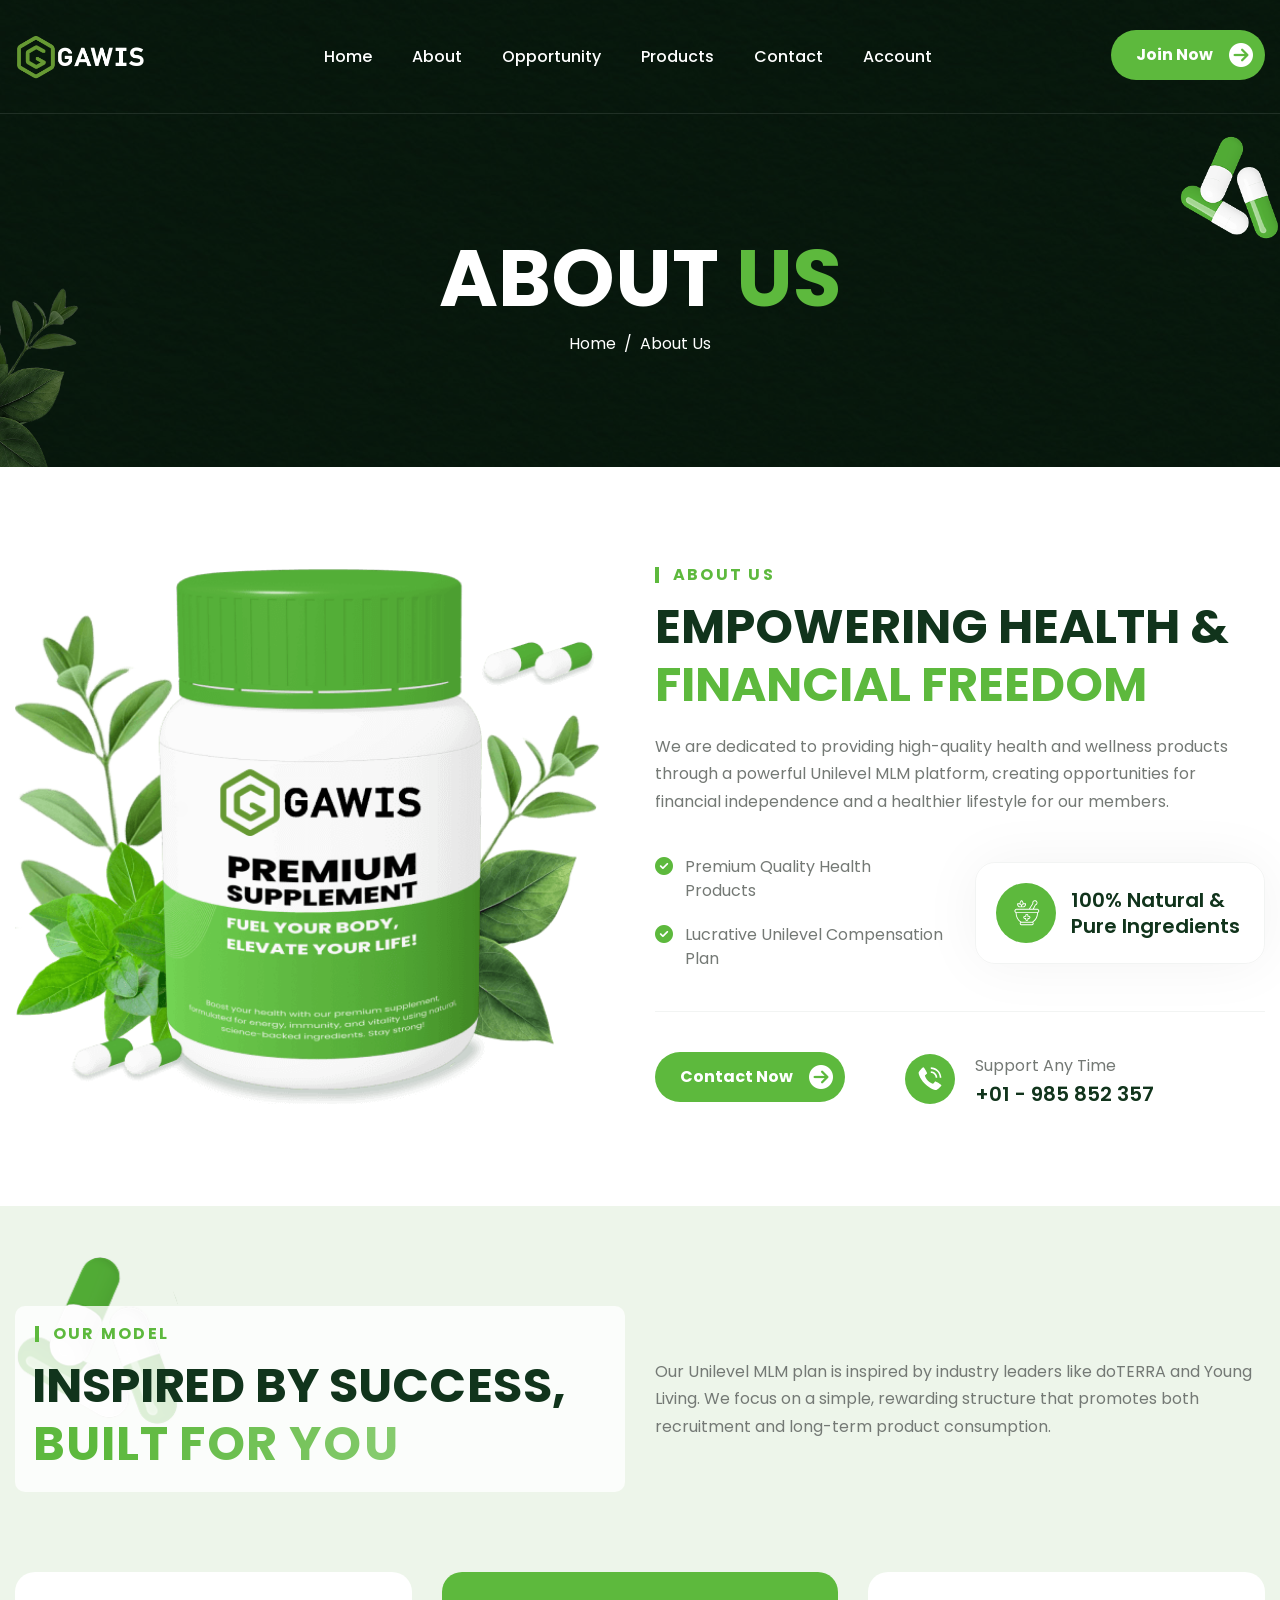
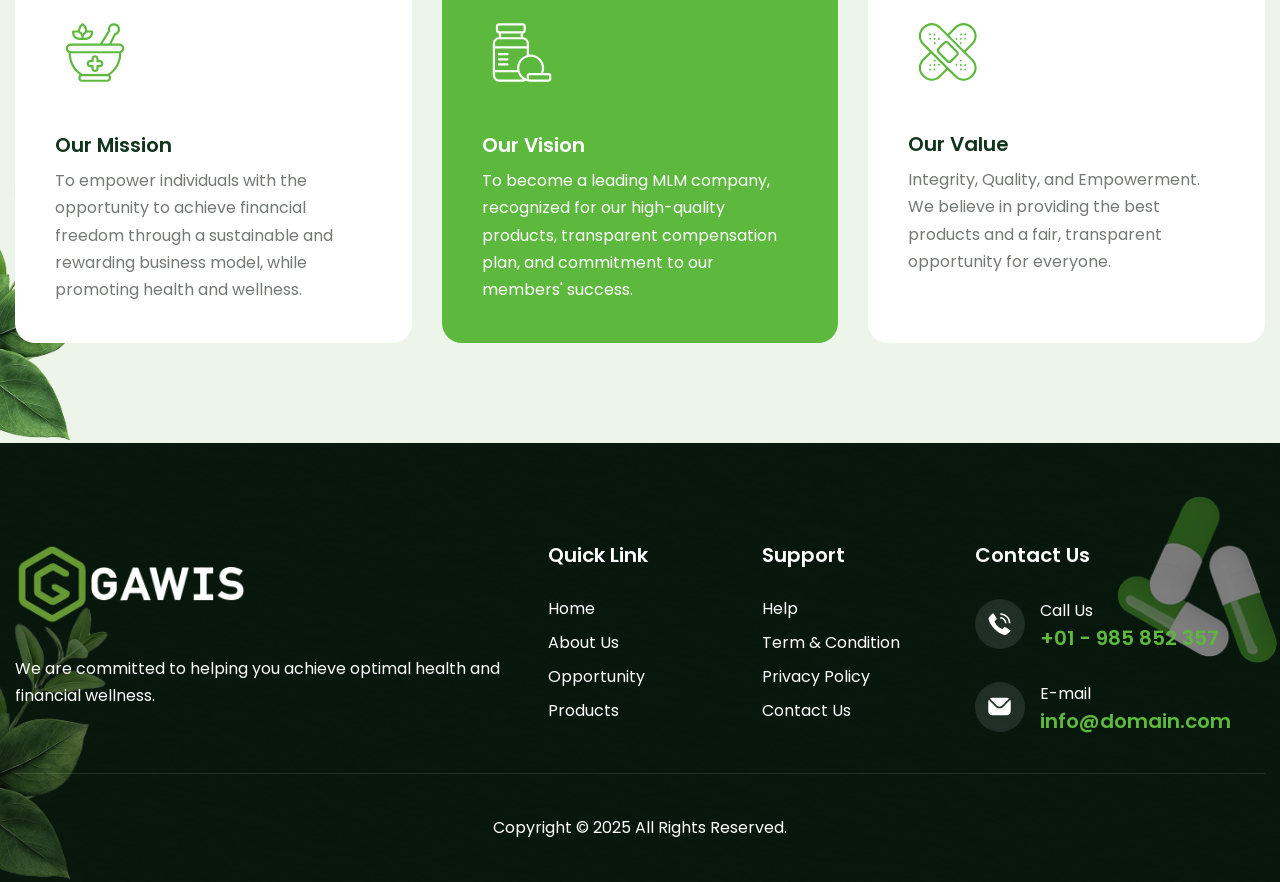
==== commit 3eaff833: "frontend design" ====
--- a/public/frontend/about.html
+++ b/public/frontend/about.html
@@ -12,7 +12,7 @@
         <meta name="keywords" content="" />
         <meta name="author" content="Gawis" />
         <!-- Page Title -->
-        <title>Gawis Herbal - Unilevel MLM Platform</title>
+        <title>Gawis iHerbal - Financial Wellness</title>
         <!-- Favicon Icon -->
         <link
             rel="shortcut icon"
@@ -33,7 +33,13 @@
         <!-- Swiper Css -->
         <link rel="stylesheet" href="css/swiper-bundle.min.css" />
         <!-- Font Awesome Icon Css-->
-        <link rel="stylesheet" href="https://cdnjs.cloudflare.com/ajax/libs/font-awesome/6.5.1/css/all.min.css" integrity="sha512-DTOQO9RWCH3ppGqcWaEA1BIZOC6xxalwEsw9c2QQeAIftl+Vegovlnee1c9QX4TctnWMn13TZye+giMm8e2LwA==" crossorigin="anonymous" referrerpolicy="no-referrer" />
+        <link
+            rel="stylesheet"
+            href="https://cdnjs.cloudflare.com/ajax/libs/font-awesome/6.5.1/css/all.min.css"
+            integrity="sha512-DTOQO9RWCH3ppGqcWaEA1BIZOC6xxalwEsw9c2QQeAIftl+Vegovlnee1c9QX4TctnWMn13TZye+giMm8e2LwA=="
+            crossorigin="anonymous"
+            referrerpolicy="no-referrer"
+        />
         <!-- Animated Css -->
         <link href="css/animate.css" rel="stylesheet" />
         <!-- Magnific Popup Core Css File -->
@@ -67,8 +73,8 @@
 
             #scrollTopBtn:hover {
                 background-color: rgba(255, 255, 255, 0.1);
-                border-color: #667eea;
-                color: #667eea;
+                border-color: #669933;
+                color: #669933;
                 transform: translateY(-5px);
                 box-shadow: 0 6px 16px rgba(0, 0, 0, 0.4);
             }
@@ -80,7 +86,7 @@
             <div class="loading-container">
                 <div class="loading"></div>
                 <div id="loading-icon">
-                    <img src="images/loader.svg" alt="" />
+                    <img src="images/loader.png" height="50" alt="" />
                 </div>
             </div>
         </div>
@@ -93,7 +99,7 @@
                     <div class="container">
                         <!-- Logo Start -->
                         <a class="navbar-brand" href="index.html">
-                            <img src="images/logo.svg" alt="Logo" />
+                            <img src="images/logo.png" height="46" alt="Logo" />
                         </a>
                         <!-- Logo End -->
 
@@ -157,6 +163,7 @@
 
         <!-- Page Header Start -->
         <div class="page-header">
+            <div class="hero-overlay"></div>
             <div class="container">
                 <div class="row">
                     <div class="col-lg-12">
@@ -404,6 +411,7 @@
 
         <!-- Main Footer Start -->
         <footer class="main-footer dark-section">
+            <div class="footer-overlay"></div>
             <div class="container">
                 <div class="row">
                     <div class="col-lg-5">
@@ -411,7 +419,7 @@
                         <div class="about-footer">
                             <!-- Footer Logo Start -->
                             <div class="footer-logo">
-                                <img src="images/footer-logo.svg" alt="" />
+                                <img src="images/logo.png" alt="" />
                             </div>
                             <!-- Footer Logo End -->
 
--- a/public/frontend/css/custom.css
+++ b/public/frontend/css/custom.css
@@ -758,7 +758,7 @@
 	background-size: cover;
 	width: 250px;
     height: 300px;
-	z-index: 2;
+	z-index: 0;
 }
 
 .hero::after{
@@ -766,12 +766,13 @@
 	display: block;
 	position: absolute;
 	top: 20%;
+	right: 0;
 	background: url('../images/section-bg-2.png') no-repeat;
 	background-position: center center;
 	background-size: cover;
 	width: 180px;
 	height: 180px;
-	z-index: 1;
+	z-index: 0;
 }
 
 .hero .container{
@@ -2558,6 +2559,7 @@
 	display: block;
 	position: absolute;
 	top: 10%;
+	right: 0;
 	background: url('../images/section-bg-2.png') no-repeat;
 	background-position: center center;
 	background-size: cover;
@@ -2836,6 +2838,7 @@
 	display: block;
 	position: absolute;
 	top: 28%;
+	right: 0;
 	background: url('../images/section-bg-2.png') no-repeat;
 	background-position: center center;
 	background-size: cover;
@@ -5178,4 +5181,55 @@
 #btn-back-to-top:hover {
     background-color: transparent;
     color: var(--primary-color); /* Set icon color on hover */
+}
+
+.footer-overlay {
+    position: absolute;
+    top: 0;
+    left: 0;
+    width: 100%;
+    height: 100%;
+    background-color: rgba(0, 0, 0, 0.5);
+    z-index: 1;
+}
+
+.main-footer .container {
+    position: relative;
+    z-index: 2;
+}
+
+.hero-overlay {
+    position: absolute;
+    top: 0;
+    left: 0;
+    width: 100%;
+    height: 100%;
+    background-color: rgba(0, 0, 0, 0.5);
+    z-index: 0;
+}
+
+.hero .container {
+    position: relative;
+    z-index: 1;
+}
+
+.page-header .hero-overlay {
+    position: absolute;
+    top: 0;
+    left: 0;
+    width: 100%;
+    height: 100%;
+    background-color: rgba(0, 0, 0, 0.5);
+    z-index: 0;
+}
+
+.page-header .container {
+    position: relative;
+    z-index: 1;
+}
+
+.our-approach .section-title {
+    background-color: rgba(255, 255, 255, 0.8);
+    padding: 20px;
+    border-radius: 10px;
 }
